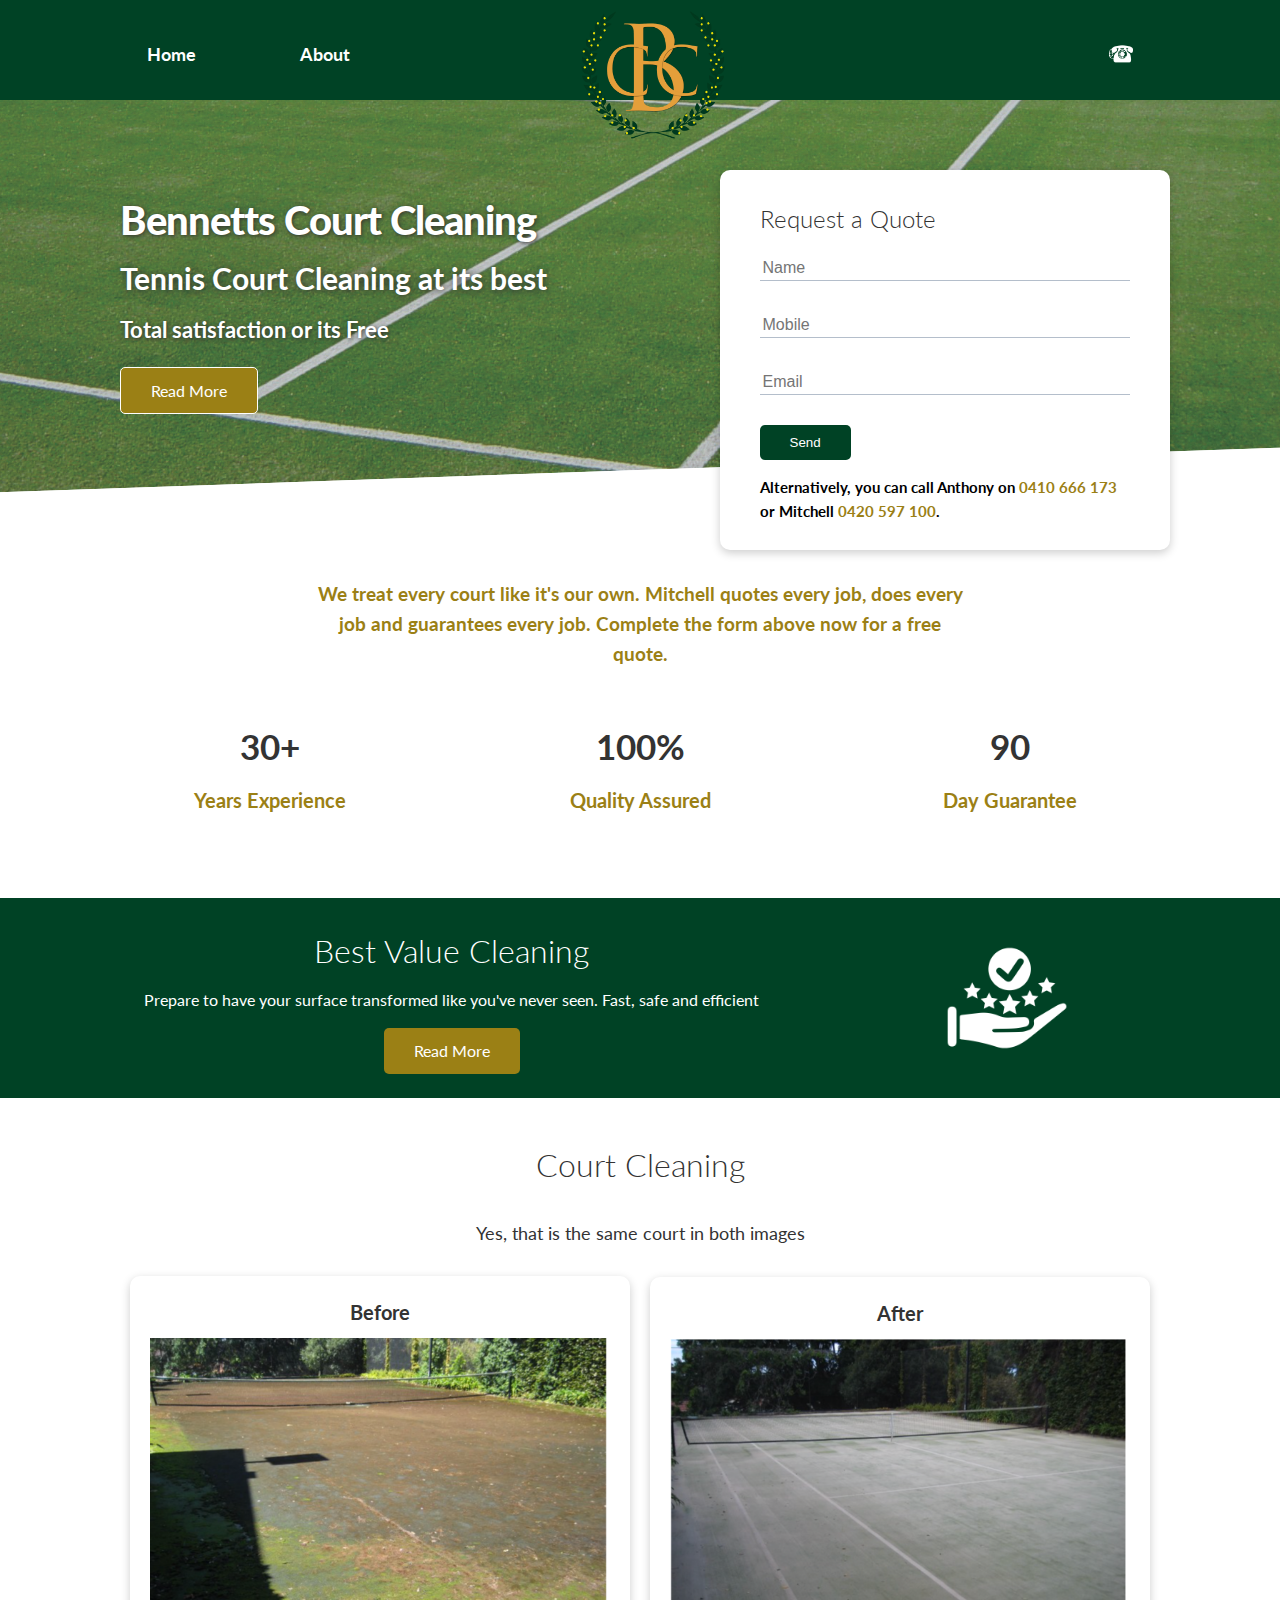
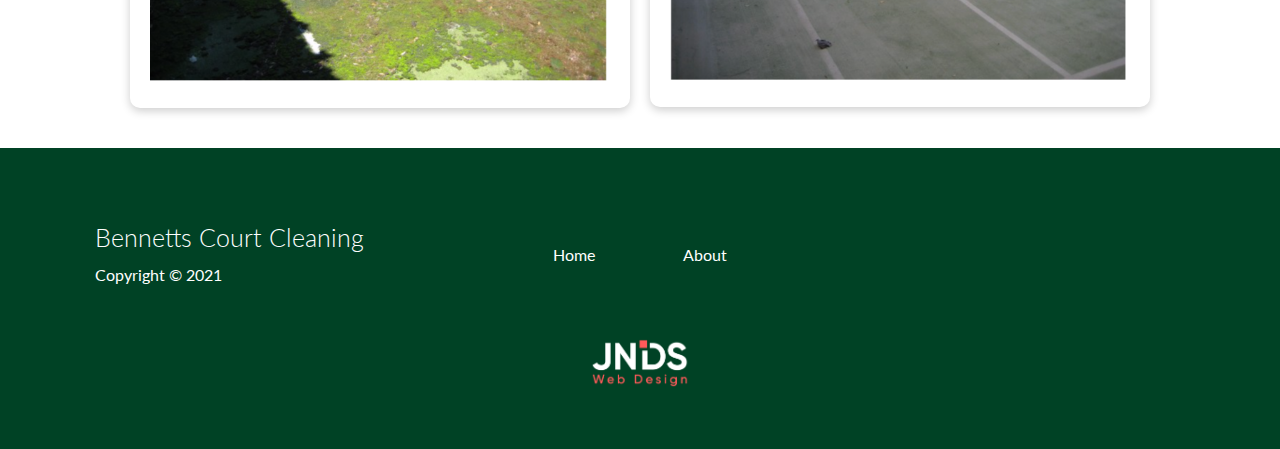
==== index.html @ ef275a16 "latest updates" ====
<!DOCTYPE html>
<html lang="en">
<head>
    <meta charset="UTF-8">
    <meta name="viewport" content="width=device-width, initial-scale=1.0">
    <meta http-equiv="X-UA-Compatible" content="ie=edge">
    <link rel="stylesheet" href="https://cdnjs.cloudflare.com/ajax/libs/font-awesome/5.15.3/css/all.min.css" integrity="sha512-iBBXm8fW90+nuLcSKlbmrPcLa0OT92xO1BIsZ+ywDWZCvqsWgccV3gFoRBv0z+8dLJgyAHIhR35VZc2oM/gI1w==" crossorigin="anonymous" referrerpolicy="no-referrer" />
    <link rel="stylesheet" href="css/utilities.css">
    <link rel="preconnect" href="https://fonts.googleapis.com">
<link rel="preconnect" href="https://fonts.gstatic.com" crossorigin>
<link href="https://fonts.googleapis.com/css2?family=Lato:ital,wght@0,100;0,300;0,400;0,700;0,900;1,100;1,300;1,400;1,700;1,900&display=swap" rel="stylesheet">
    <link rel="stylesheet" href="css/style.css">

    <title>Bennetts Court Cleaning</title>
</head>
<body>

    
    <!-- Navbar -->
    <div class="navbar">
        <img class="logo" src="/images/bcc4.png">
        </img>
        <div class="toggle-btn" onclick="myFunction();">
            <span></span>
            <span></span>
            <span></span>
        </div>
        <div class="nav2 fixed-top">
            <nav class="homepage" id="nav">
                <ul>
                    <li><a href="index.html">Home</a></li>
                    <li><a href="about.html">About</a></li>
                    <li><a href="tel:0410666173">
                        <img class="icon" src="/images/phone.png" alt="">
                    </a></li>
                    <li><a href="mailto:mitch@bennettscourtcleaning.com.au"><i class="fas fa-envelope"></i></a></li>
                </ul>
            </nav>
        </div>
    </div>
    
    <!-- Showcase -->
    <section class="showcase bg1">
        <div class="container grid">
            <div class="showcase-text">
                <h1>Bennetts Court Cleaning</h1>
                <h3>Tennis Court Cleaning at its best</h3>
                <p>Total satisfaction or its Free</p>
                <a href="about.html" class ="btn btn-outline">Read More</a>
            </div>

            <div class="showcase-form card">
                <h2>Request a Quote</h2>
                <form name="contact" method="POST" netlify-honeypot="bot-field" data-netlify="true">
                    <input type="hidden" name="form-name" value="contact">
                    <p class="hidden">
                            <label>Don’t fill this out if you’re human: <input name="bot-field" /></label>
                          </p>
                    <div class="form-control">
                        <input type="text" name="name" placeholder="Name" required>
                    </div>
                    <div class="form-control">
                            <input type="text" name="mobile" placeholder="Mobile" required>
                        </div>
                    <div class="form-control">
                        <input type="email" name="email" placeholder="Email" required>
                    </div>
                    <input type="submit" value="Send" class="btn btn-primary">
                    <p class="form-paragraph">Alternatively, you can call Anthony on<a href="tel:0410666173"> 0410 666 173</a> or Mitchell <a href="tel:0420597100"> 0420 597 100</a>.
                    </p>
                </form>
            </div>
        </div>
    </section>

    <!-- Stats -->
    <section class="stats">
        <div class="container">
            <h3 class="stats-heading text-center my-1">
                    We treat every court like it's our own. Mitchell quotes every job, does every job and guarantees every job. Complete the form above now for a free quote.
            </h3>

            <div class="grid grid-3 text-center my-4">
                <div>
                    <i class="fas fa-medal fa-3x"></i>
                        <h3>30+</h3>
                        <p class="text-secondary">Years Experience</p>
                </div>
                <div>
                    <i class="fas fa-hand-sparkles fa-3x"></i>
                        <h3>100%</h3>
                        <p class="text-secondary">Quality Assured</p>
                </div>
                <div>
                    <i class="fas fa-handshake fa-3x"></i>
                        <h3>90</h3>
                        <p class="text-secondary">Day Guarantee</p>
                </div>
            </div>
        </div>
    </section>

    <!-- Cli 
    <section class="cli">
        <div class="container grid">
            <img src="images/cli.png" alt="">
            <div class="card">
                <h3>Easy to use, cross platform CLI</h3>
            </div>
            <div class="card">
                <h3>Deploy in seconds</h3>
            </div>

        </div>
    </section> -->

    <!-- Cloud -->
    <section class="cloud bg-primary my-2 py-2">
        <div class="container grid">
            <div class="text-center">
                <h2 class="md">Best Value Cleaning</h2>
                <p class="my-1">Prepare to have your surface transformed like you've never seen. Fast, safe and efficient</p>
                <a href="about.html" class="btn btn-secondary">Read More</a>
            </div>
            <img class="p-2 clean" src="images/clean.png" alt="">
        </div>

    </section>

    <!-- Languages -->
    <section class="languages">
        <h2 class="md text-center p-2">
            Court Cleaning
        </h2>
        <p>Yes, that is the same court in both images</p>
        <div class="container flex">
            <div class="card">
                <h4>Before</h4>
                <img src="images/StIves Before.png" alt="">
            </div>
            <div class="card">
                    <h4>After</h4>
                    <img src="images/StIves After.png" alt="">
                </div>
        </div>
    </section>

    <!-- Footer -->
    <footer class="footer bg-dark py-5">
        <div class="container grid grid-3">
            <div>
                <h1>Bennetts Court Cleaning</h1>
                <p>Copyright &copy; 2021</p>
            </div>
            <nav>
                <ul class="flex">
                    <li><a href="index.html">Home</a></li>
                    <li><a href="about.html">About</a></li>
                </ul>
            </nav>
                <div class="social">
                    <a href="#"><i class="fab fa-youtube fa-2x"></i></a>
                    <a href="#"><i class="fab fa-facebook fa-2x"></i></a>
                    <a href="#"><i class="fab fa-instagram fa-2x"></i></a>
                    <a href="#"><i class="fab fa-twitter fa-2x"></i></a>
                </div>
        </div>
        <div class="jnds">
            <a href="https://jndswebdesign.com"><img src="/images/JNDSLogoRed.png" alt=""></a>
        </div>
    </footer>
   <script src="main.js"></script>
</body>
</html>
---- css/utilities.css ----
.container {
    max-width: 1170px;
    margin: 0 auto;
    overflow: auto;
    padding: 0 40px;
}

.nav2 {
    max-width: 1170px;
    margin: 0 auto;
    padding: 0 40px;
    overflow: auto;
}

.card {
    background-color: #fff;
    border-radius: 10px;
    box-shadow: 0 3px 10px rgba(0, 0, 0, 0.2);
    padding: 20px;
    margin: 10px;
    color: #333;
}

.blog {
    background-color: #fff;
    border-radius: 10px;
    box-shadow: 0 3px 10px rgba(0, 0, 0, 0.2);
}

.blog-btn{
    display: inline-block;
    padding: 10px 30px;
    cursor: pointer;
    background-color: var(--secondary-color);
    color: #fff;
    border: none;
    border-radius: 5px;
    margin: 0 20px;
    margin-bottom: 10px;

}

.btn {
    display: inline-block;
    padding: 10px 30px;
    cursor: pointer;
    background-color: var(--secondary-color);
    color: #fff;
    border: none;
    border-radius: 5px;
}

.btn-outline {
    background-color: var(--secondary-color);
    border: 1px #fff solid;
}

.btn:hover {
    transform: scale(0.98);
}

/* Backgrounds & colored buttons */
.bg-primary, .btn-primary {
    background-color: var(--primary-color);
    color: #fff;
}

.bg-secondary,
.btn-secondary {
    background-color: var(--secondary-color);
    color: #fff;
}

.bg-dark,
.btn-dark {
    background-color: var(--primary-color);
    color: #fff;
}

.bg-light,
.btn-light {
    background-color: var(--light-color);
    color: #444;
}

.bg-primary a,
.btn-primary a,
.bg-secondary a,
.btn-secondary a,
.btn-dark a, .bg-dark a {
    color: #fff;
}

/* Text Colors */
.text-primary{
    color: var(--primary-color);
    
}
 
.text-secondary {
    color: var(--secondary-color);
    
}

.text-dark {
    color: var(--dark-color);
    
}

.text-light {
    color: var(--light-color);
    
}

/* Text Sizes */
.lead {
     font-size: 16px;
     display: flex;
}

.lead img {
    border-radius: 8px;
    margin-right: 50px;
    height: 330px;
}

.sm {
    font-size: 1rem;
}

.md {
    font-size: 2rem;
}

.lg {
    font-size: 3rem;
}

.xl {
    font-size: 4rem;
}

.text-center {
    text-align: center;
}

/* Alert */
.alert {
    background-color: var(--light-color);
    padding: 10px 20px;
    font-weight: bold;
    margin: 15px 0;
}

.alert i {
    margin-right: 10px;
}

.alert-success {
    background-color: var(--success-color);
    border-radius: 8px;
    color: #fff;
}

.alert-error {
    background-color: var(--error-color);
    color: #fff;
}

.flex {
    display: flex;
    justify-content: center;
    align-items: center;
    height: 100%;
}

.grid {
    display: grid;
    grid-template-columns: repeat(2, 1fr);
    gap: 20px;
    justify-content: center;
    align-items: center;
    height: 100%;
}

.grid-3 {
    grid-template-columns: repeat(3, 1fr);
}

/* Margin */
.my-1 {
    margin: 1rem 0;
}

.my-2 {
    margin: 1.5rem 0;
}

.my-3 {
    margin: 2rem 0;
}

.my-4 {
    margin: 3rem 0;
}

.my-5 {
    margin: 4rem 0;
}

.m-1 {
    margin: 1rem;
}

.m-2 {
    margin: 1.5rem;
}

.m-3 {
    margin: 2rem;
}

.m-4 {
    margin: 3rem;
}

.m-5 {
    margin: 4rem;
}

/* Padding */
.py-1 {
    padding: 1rem 0;
}

.py-2 {
    padding: 1.5rem 0;
}

.py-3 {
    padding: 2rem 0;
}

.py-4 {
    padding: 3rem 0;
}

.py-5 {
    padding: 4rem 0;
}

.p-1 {
    padding: 1rem;
}

.p-2 {
    padding: 1.5rem;
}

.p-3 {
    padding: 2rem;
}

.p-4 {
    padding: 3rem;
}

.p-5 {
    padding: 4rem;
}
---- css/style.css ----
@import url('https://fonts.googleapis.com/css2?family=Lato:ital,wght@0,100;0,300;0,400;0,700;0,900;1,100;1,300;1,400;1,700;1,900&display=swap');

:root {
    --primary-color:#004225;
    --secondary-color: #9b8015;
    --dark-color: #002240;
    --light-color: #eeeeee;
    --success-color: #5cb85c;
    --error-color: #d9534f;
}

/* Green #004225 */

* {
    box-sizing: border-box;
    padding: 0;
    margin: 0;
    -webkit-font-smoothing: subpixel-antialiased;
}

body {
    font-family: 'Lato', sans-serif;
    color: #333;
    line-height: 1.6
}

ul {
    list-style: none;
}
 
a {
    text-decoration: none;
    color: #333;
}

h1 {
    font-size: 25px;
}

h1, h2 {
    font-weight: 300;
    line-height: 1.2;
    margin: 10px 0;
}
p {
    margin: 10px 0;
}

.nav2 ul {
        margin: 30px 0; padding: 0px 0 0;
        text-align: right;
}

code, pre {
    background: #333;
    color: #fff;
    padding: 10px;
    border-radius: 5px;
}

input[type=text], input[type=button] {
    -webkit-appearance: none;
    -moz-appearance: none;
}

input[type=submit] {
    -webkit-appearance: none;
}

img {
    width: 100%;
    -webkit-appearance: none;
}

.icon{
    width: 24px;
    height: 24px;
    margin-bottom: -5px;
    margin-left: -3px;
}
.logo{
    z-index: 999;
    position: absolute;
    width: 150px;
    height: 150px;
    left: 51%;
    margin-left: -75px;
    top: 0;
    text-align: center;
    -webkit-appearance: none;

}

.hidden {
    visibility: hidden;
    height: 0;
}

/* Navbar */
.navbar {
    background-color: var(--primary-color);
    
    color: #fff;
    height: 100px;
    margin: 0 auto;
}



.navbar ul li {
    float: none;
    display: inline-block;
    font-size: 18px;
    padding: 10px 30px;
    font-weight: bold;
}

.navbar ul li:nth-child(1){
    float: left;
}
.navbar ul li:nth-child(2){
    float: left;
}

.navbar ul li:nth-child(3){
    float: right;
}

.navbar ul li:nth-child(4){
    padding: 10px 35px;
}

.navbar ul li:nth-child(5){
    padding: 10px 35px;
}

.navbar ul li:nth-child(6){
    padding: 10px 35px;
}




.navbar a {
    color: #fff;
    padding: 10px;
    margin: 0 12px;
}

.navbar a:hover {
    border-bottom: 2px #fff solid;
}



/* Nav Toggle Button */
.toggle-btn {
    width: 35px;
    position: absolute;
    right: 80px;
    top: 50px;
    display: none;
}

.toggle-btn span {
    display: inline-block;
    width: 100%;
    height: 2px;
    float: left;
    background-color: #fff;
    margin-bottom: 8px;
}

/* Showcase */
.showcase {
    height: 400px;
    background-image: url('/images/court4.jpg');
    color: #fff;
    position: relative;
    background-size: cover;
    
}

.showcase h1{
    font-size: 40px;
    font-weight: 900;
    letter-spacing: -1px;
    text-shadow: 1px 1px 4px #313131;
}

.showcase h3 {
    font-size: 30px;
    font-weight: bold;
    text-shadow: 1px 1px 7px #313131;   
}

.showcase .form-paragraph{
    text-shadow: none;
    text-transform: none;
    color: #000;
    font-size: 15px;
    margin-top: 15px;
}

.showcase .form-paragraph a{
    
    color: #9b8015;
}

.showcase p {
    margin-bottom: 20px;
    color: #fff;
    font-weight: bold;
    font-size: 22px;
    text-shadow: 1px 1px 4px #313131;

}

.showcase .grid {
    grid-template-columns: 55% 45%;
    gap: 30px;
    overflow: visible;
}

.showcase-text {
    animation: slideInFromLeft 1s ease-in;
    padding: 40px;
}

.showcase-form h2 {
    margin-top: -5px;
    margin-bottom: -20px;
}

.showcase-form {
    position: relative;
    top: 60px;
    height: 380px;
    width: 450px;
    padding: 40px;
    z-index: 100;
    animation: slideInFromRight 1s ease-in;
}

.showcase-form .form-control {
    margin: 30px 0;
}

.showcase-form input[type='text'], .showcase-form input[type='email'] {
    border: 0;
    border-bottom: 1px solid #b4becb;
    width: 100%;
    padding: 3px;
    font-size: 16px;

}

.showcase-form input:focus {
    outline: none;
}

.showcase::before, .showcase::after {
    content: '';
    position: absolute;
    height: 100px;
    bottom: -70px;
    right: 0;
    left: 0;
    background: #fff;
    transform: skewY(-2deg);
    -webkit-transform: skewY(-2deg);
    -moz-transform: skewY(-2deg);
    -ms-transform: skewY(-2deg);
}

/* Stats */
.stats {
    padding-top: 80px;
    animation: slideInFromBottom 1s ease-in;
}
.stats-heading {
    max-width: 650px;
    margin: auto;
    color: var(--secondary-color);
}

.stats .grid h3 {
    font-size: 35px;
}

.stats .grid p {
    font-size: 20px;
    font-weight: bold;
}

/* Cli */
.cli .grid {
    grid-template-columns: repeat(3, 1fr);
    grid-template-rows: repeat(2, 1fr);
}

.cli .grid > *:first-child {
    grid-column: 1 / span 2;
    grid-row: 1 / span 2;
}

/* Cloud */
.cloud .grid {
    grid-template-columns: 4fr 2fr;
}

.cloud img {
    max-width: 200px;
   margin: 0 auto;
}


/* Languages */
.languages .flex {
    flex-wrap: wrap;
}
.languages .card {
    max-width: 500px;
    text-align: center;
    margin: 18px 10px 40px;
    transition: transform 0.2s ease-in;
}

.languages .card h4 {
    font-size: 20px;
    margin-bottom: 10px;
}

.languages .card:hover {
    transform: translateY(-15px); 
}

.languages p{
    text-align: center;
    margin-bottom: 10px;
    font-size: 18px;
}

/* About */
.about-head img, 
.docs-head img{
    width: 200px;
    justify-self: flex-end;
}

.hello{
    display: flex;
    margin-bottom: -40px;
    padding: 0;
    font-size: 20px;
    font-weight: 500;
    text-align: center;
}

.about-sub-head img {
   height: 400px;
   width: auto;
}

.about-main .card > i {
    margin-right: 20px;
}

.about-main .grid {
    padding: 30px;
}

.about-main .grid > *:first-child {
    grid-column: 1 / span 3;
}

.about-main .grid > *:nth-child(2) {
    grid-column: 1 / span 2;
}

/* Docs */
.docs-main h3 {
    margin: 20px 0;
}

.docs-main .grid {
    grid-template-columns: 1fr 2fr;
    align-items: flex-start;
}

.docs-main nav li {
    font-size: 17px;
    padding-bottom: 5px;
    margin-bottom: 5px;
    border-bottom: 1px #ccc solid;
}

.docs-main a:hover {
    font-weight: bold;
}

/* Gallery */

.gallery {
    padding: 20px;
    background-color: #eeeeee;
}

.gallery-container {
    max-width: 760px;
    margin: auto;
    border: #fff solid 3px;
    background: #fff;
}

.main-img img,
.imgs img {
    width: 100%;
    
}

.imgs {
    display: grid;
    grid-template-columns: repeat(4, 1fr);
    grid-gap: 5px;
    
}

/* Blog */
.blog-main .blog{
    display: grid;
    align-items: center;
    height: 100%;
    text-align: center;
    padding: 0;
    margin: 0;
    
}

.blog-main .blog h1 {
    padding: 15px;
    font-size: 18px;
    font-weight: bolder;
    height: 100%;
    margin-bottom: 2px;
}

.blog-main .blog h4 {
    color: #9a9a9a;
    font-size: 13px;
    margin-top: -20px;
    margin-bottom: 2px;
}

.heading {
    padding: 8px;
}

.heading-center {
    text-align: center;
    margin: 35px;
    margin-top: 75px;
    color: var(--secondary-color);
    font-weight: bold;
}

.blog-main .blog p {
    padding: 10px;
    font-size: 14px;
}

.blog-main .blog img {
    height: auto;
    
}

.blog-main .grid {
    padding: 20 40px;
}



/* Footer */
.footer .social a {
    margin: 0 10px;
}

.jnds{
    text-align: center;
    padding: 40px;
    margin-bottom: -50px;
}
.jnds img{
    height: 50px;
    width: auto;
}

.footer ul{
    justify-content: space-evenly;
}

/* Animations */

@keyframes fadeIN {
    to {
        opacity: 1;
    }
}

.fade-in {
    opacity: 0;
    animation: fadeIN 0.5s ease-in 1 forwards;
}

@keyframes slideInFromLeft {
    0% {
        transform: translateX(-100%);
    }
    100% {
        transform: translateX(0);
    }
}

@keyframes slideInFromRight {
    0% {
        transform: translateX(100%);
    }
    100% {
        transform: translateX(0);
    }
}

@keyframes slideInFromTop {
    0% {
        transform: translateY(-100%);
    }
    100% {
        transform: translateX(0);
    }
}

@keyframes slideInFromBottom {
    0% {
        transform: translateY(100%);
    }
    100% {
        transform: translateX(0);
    }
}

@media(max-width: 1080px) {
    .navbar ul li{
        padding: 10px 1px;
    }
    .navbar ul li:nth-child(4){
        padding: 10px 1px;
    }
    .navbar ul li:nth-child(5){
        padding: 10px 1px;
    }
    .navbar ul li:nth-child(6){
        padding: 10px 1px;
    }

    .nav2{
       max-width: 900px;
    }
    .hello{
        flex-direction: column;
        align-items: center;
        margin-bottom: -80px;
        font-size: 18px;
    }
    .about-sub-head img{
        height: auto;
        width: 50%;
        
    }
}

/* Tablets and under */
@media(max-width: 768px) {
    .grid,
    .showcase .grid,
    .stats .grid,
    .cli .grid,
    .cloud .grid,
    .blog,
    .about-main .grid,
    .docs-main .grid {
        grid-template-columns: 1fr;
        grid-template-rows: 1fr;
    }

    .navbar {
        height: 100px;
        padding-top: 40px;
    }

    .nav2 ul {
        margin: 0px 0; padding: 0px 0 0;
        text-align: right;
}   
    
    .heading-center {
        all: unset;
        text-align: center;
        margin: 35px;
        color: var(--secondary-color);
        font-weight: bold;
    }

    .heading-center h1{
        margin-top: 20px;
    }

    .my-2 {
        margin: 0 auto;
    }

    .navbar ul li{
        font-size: 15px;
        padding: 0px -2px;
        
    }

    .navbar ul li:nth-child(4){
        padding: 0px -2px;
        
    }
    .navbar ul li:nth-child(5){
        padding: 0px -2px;
        
    }
    .navbar ul li:nth-child(6){
        padding: 0px -2px;
        
    }

    .navbar h1 {
        font-size: 20px;
        margin: auto;
    }

    .logo {
       /* height: 120px;
        width: 120px;
        margin-left: -60px;
        position: absolute;
        */
        -webkit-appearance: none;
    }

    .showcase {
        height: auto;
    }

    .showcase-text{
        text-align: center;
        margin-bottom: -30px;
    }

    .showcase p {
        width: auto;
    }

    .showcase-form {
        justify-self: center;
        margin: auto;
        margin-bottom: 30px;
    }

    .cli .grid > *:first-child {
        grid-column: 1;
        grid-row: 1;
    }

    .about-head,
    .about-sub-head,
    .docs-head {
        text-align: center;
    }

    .about-head img,
    .about-sub-head img,
    .docs-head img {
        justify-self: center;
    }

    .about-main .grid > *:first-child,
    .about-main .grid > *:nth-child(2) {
        grid-column: 1;
    }

}

/* Mobile */
@media(max-width: 700px) {
    .navbar {
        position: relative;
        width: 100%;
        background-color: var(--primary-color);
        display: inline-block;
    }

    .navbar ul {
        margin: auto;
    }

    .nav2{
        padding: 0px 0px;
        margin-bottom: -20px;
        margin-top: 0px;
    }


    .toggle-btn {
        display: block;
    }

    nav {
        all: unset;
        display: none;
        overflow: auto;
        width: 100%;
        background-color: var(--primary-color);
    }

    .about-sub-head img{
        height: auto;
        width: 80%; 
    }
    .about-sub-head p{
    font-size: 16px;
    width: auto;
    padding: 10px;
    text-align: center;
}

    .bg1{
        margin-top: -6px;
    }

    nav.show{
        display: block;
        width: 100%;
    }

    nav ul li{
        all: unset;
        display: inline-block;
        padding-bottom: 0px;
        width: 100%;
        text-align: center;
        
    }

    #nav li {
            padding-bottom: 0px;
            padding-top: 0px;
    }

    nav ul li:nth-child(1){
        margin-top: 80px;
        border-top: 1px var(--secondary-color) solid;
    }

    nav ul li:nth-child(6){
        margin-bottom: 0px;
        border-bottom: 2px var(--secondary-color) solid;
    }

    .homepage ul li:nth-child(6){
        margin-bottom: 20px;
        border-bottom: 2px var(--secondary-color) solid;
    }

    nav ul li a{
        font-size: 18px;
        text-decoration: none;
        display: inline-block;
    }

    

   /* .logo {
        all: unset;
        position: relative;
        -webkit-appearance: none;
        z-index: 999;
        display: block;
        height: 100px;
        width: 100px;
        margin: 15px auto;
    } */

    .logo {
        height: 120px;
        width: 120px;
        margin-left: -61px;
    }
    

    .showcase-text {
        animation: slideInFromLeft 1s ease-in;
        width: 400px;
        margin: 0 auto;
        margin-bottom: -30px;
    }

    .showcase-form {
        animation: slideInFromBottom 1s ease-in;
        width: 330px;
        margin-bottom: 30px;
        height: 420px;
    }

    input[type=submit] {
        -webkit-appearance: none;
    }

    .lead img {
        display: none;
    }

}

@media(max-width: 500px){
    .navbar {
        all: unset;
        position: relative;
        width: 100%;
        background-color: var(--primary-color);
        display: inline-block;
        margin-bottom: -10px;
        height: 120px;
    }

    .homepage ul li:nth-child(6){
        margin-bottom: 15px;
        border-bottom: 2px var(--secondary-color) solid;
    }


    .bg1{
        margin-top: 0px;
        -webkit-appearance: none;
    }

    nav ul li:nth-child(1){
        margin-top: 0px;
        -webkit-appearance: none;
    }

    
    .logo {
        all: unset;
        position: relative;
        -webkit-appearance: none;
        z-index: 999;
        display: block;
        height: 100px;
        width: 100px;
        margin: 10px;
        left: 30px;
}

.languages .card img{
    width: 300px
}

.toggle-btn {
    width: 35px;
    position: absolute;
    right: 50px;
    top: 50px;
    -webkit-appearance: none;
}
.about-head h1{
    font-size: 28px;
}


@media(max-width: 350px) {

    .showcase-text {
        width: 280px;
        margin: auto;
        margin-bottom: -30px;
        padding-top: 30px;
    }

    .showcase-form {
        margin-bottom: 40px;
        width: 330px;
        
    }
    .languages .card img{
        width: 270px
    }

    .about-sub-head img{
        width: 100%;
    }

    .hello{
        padding: 0 !important;
    }
    

}

@media(max-width: 330px) {
    .showcase-form {
        width: 280px;
    }
    .languages .card img{
        width: 230px
    }
}
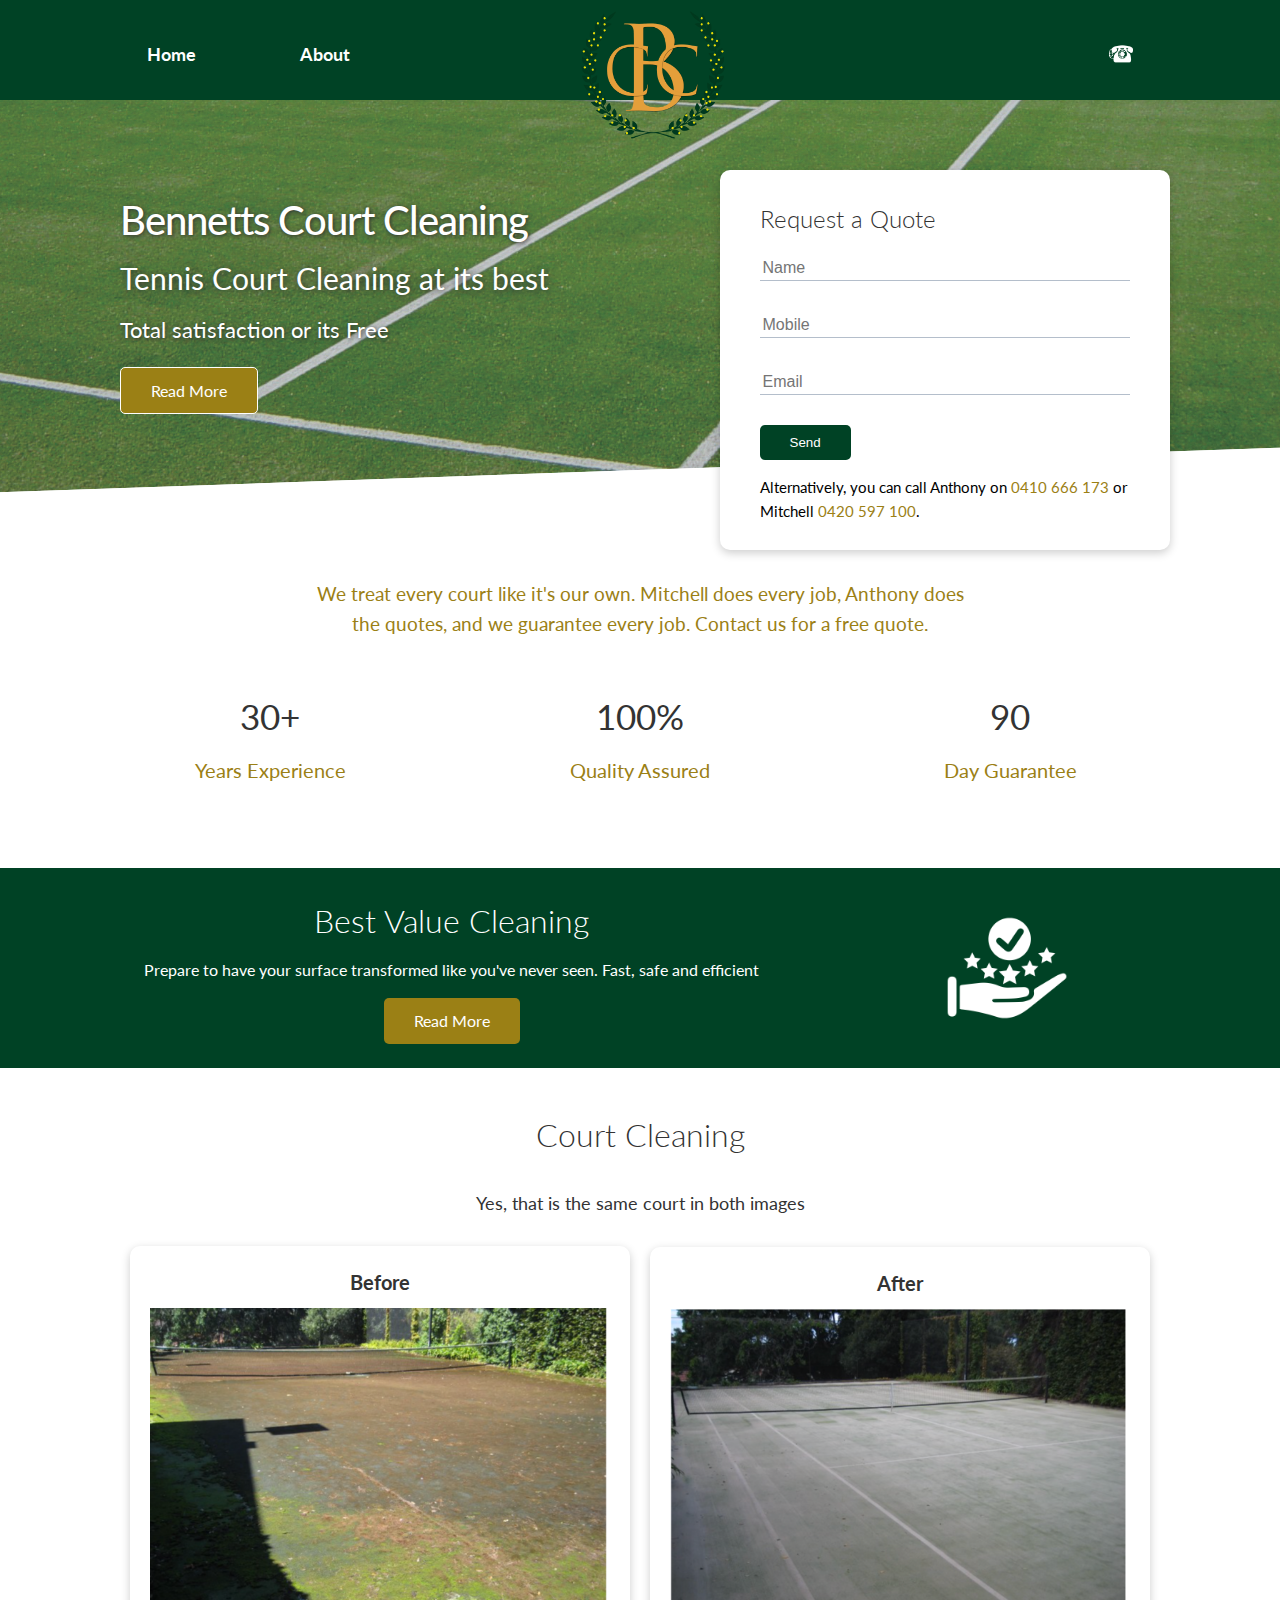
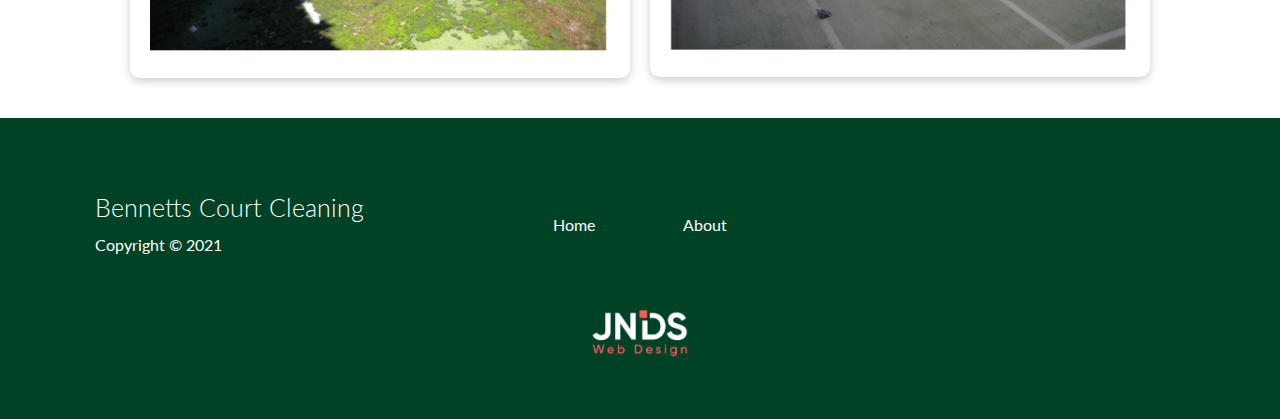
==== commit 32849a10: "latest updates" ====
--- a/index.html
+++ b/index.html
@@ -77,7 +77,7 @@
     <section class="stats">
         <div class="container">
             <h3 class="stats-heading text-center my-1">
-                    We treat every court like it's our own. Mitchell quotes every job, does every job and guarantees every job. Complete the form above now for a free quote.
+                We treat every court like it's our own. Mitchell does every job, Anthony does the quotes, and we guarantee every job. Contact us for a free quote.
             </h3>
 
             <div class="grid grid-3 text-center my-4">
@@ -159,10 +159,9 @@
                 </ul>
             </nav>
                 <div class="social">
-                    <a href="#"><i class="fab fa-youtube fa-2x"></i></a>
-                    <a href="#"><i class="fab fa-facebook fa-2x"></i></a>
-                    <a href="#"><i class="fab fa-instagram fa-2x"></i></a>
-                    <a href="#"><i class="fab fa-twitter fa-2x"></i></a>
+                    
+                    <a href="https://www.facebook.com/Bennetts-Court-Cleaning-102529112501875"><i class="fab fa-facebook fa-2x"></i></a>
+                    
                 </div>
         </div>
         <div class="jnds">
--- a/css/style.css
+++ b/css/style.css
@@ -183,14 +183,14 @@
 
 .showcase h1{
     font-size: 40px;
-    font-weight: 900;
+    font-weight: 500;
     letter-spacing: -1px;
     text-shadow: 1px 1px 4px #313131;
 }
 
 .showcase h3 {
     font-size: 30px;
-    font-weight: bold;
+    font-weight: 400;
     text-shadow: 1px 1px 7px #313131;   
 }
 
@@ -210,7 +210,7 @@
 .showcase p {
     margin-bottom: 20px;
     color: #fff;
-    font-weight: bold;
+   
     font-size: 22px;
     text-shadow: 1px 1px 4px #313131;
 
@@ -281,16 +281,18 @@
 .stats-heading {
     max-width: 650px;
     margin: auto;
+    font-weight: 400;
     color: var(--secondary-color);
 }
 
 .stats .grid h3 {
     font-size: 35px;
+    font-weight: 400;
 }
 
 .stats .grid p {
     font-size: 20px;
-    font-weight: bold;
+    
 }
 
 /* Cli */
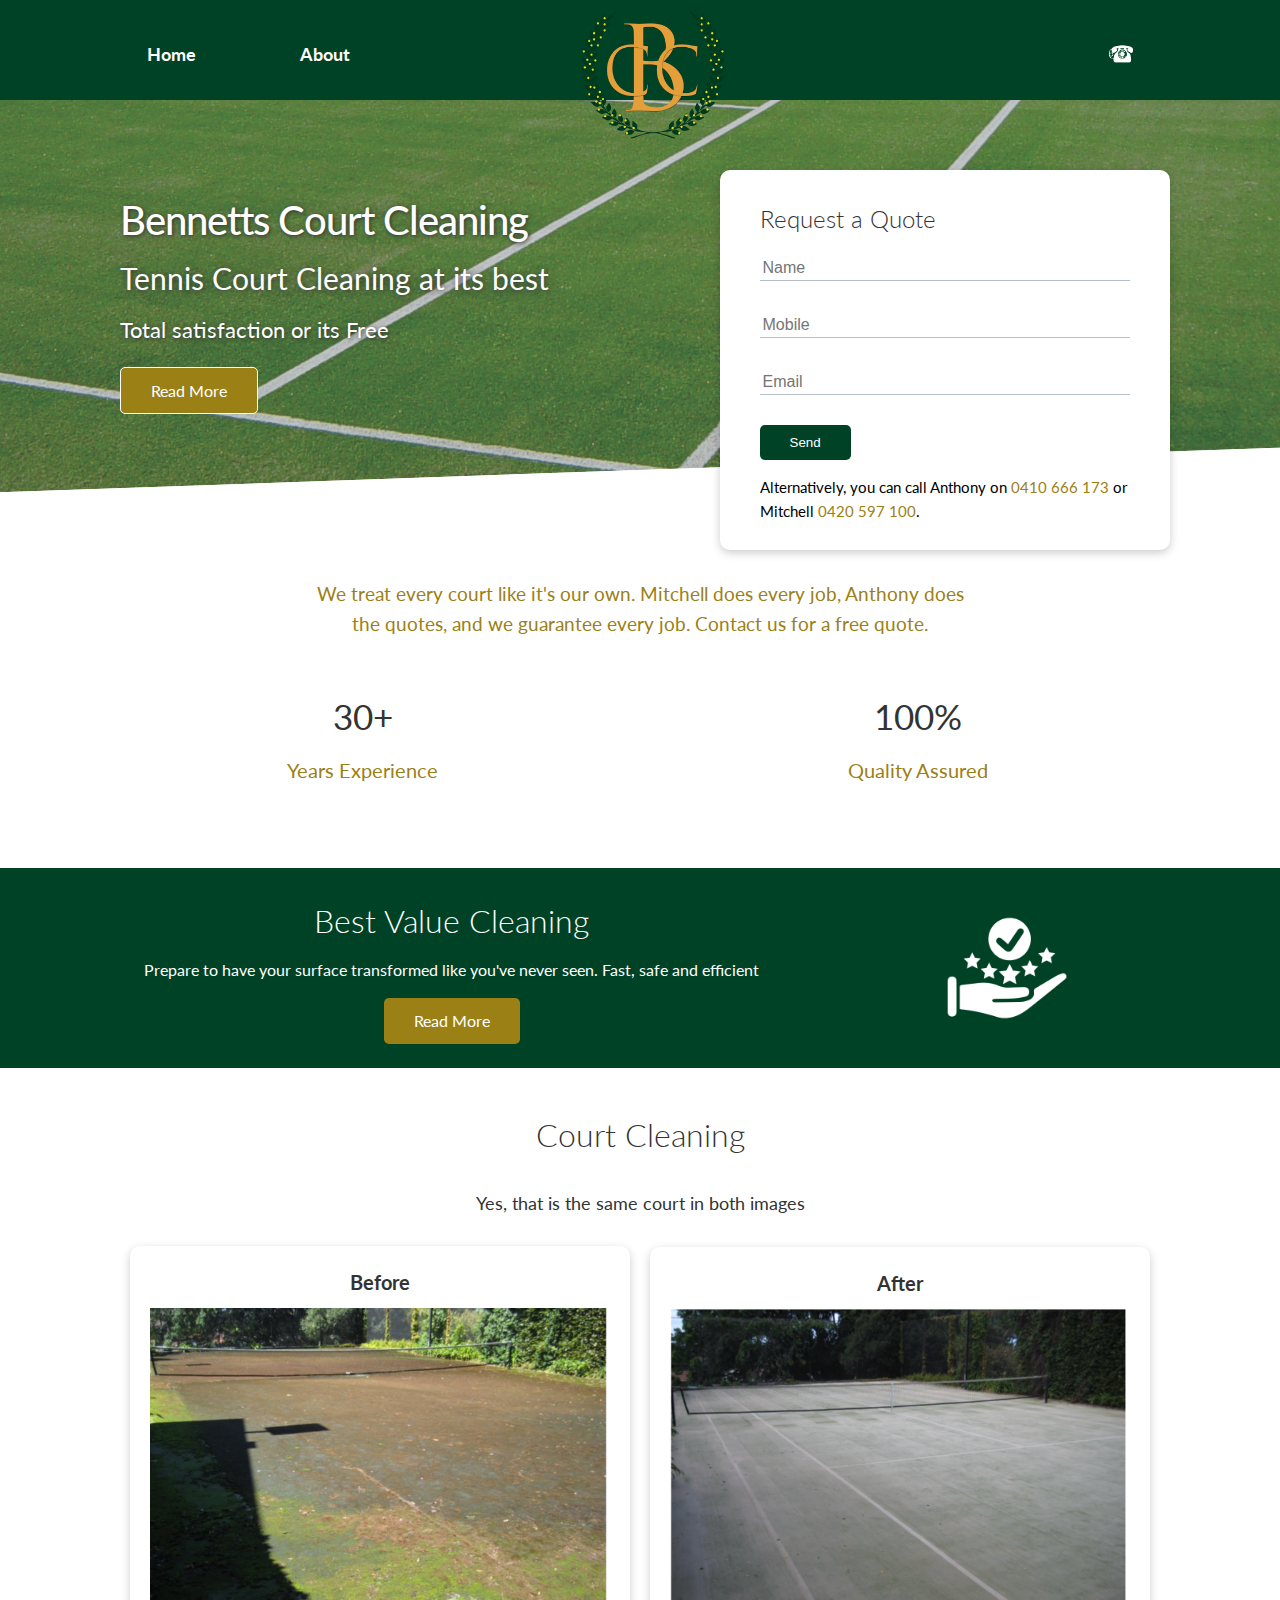
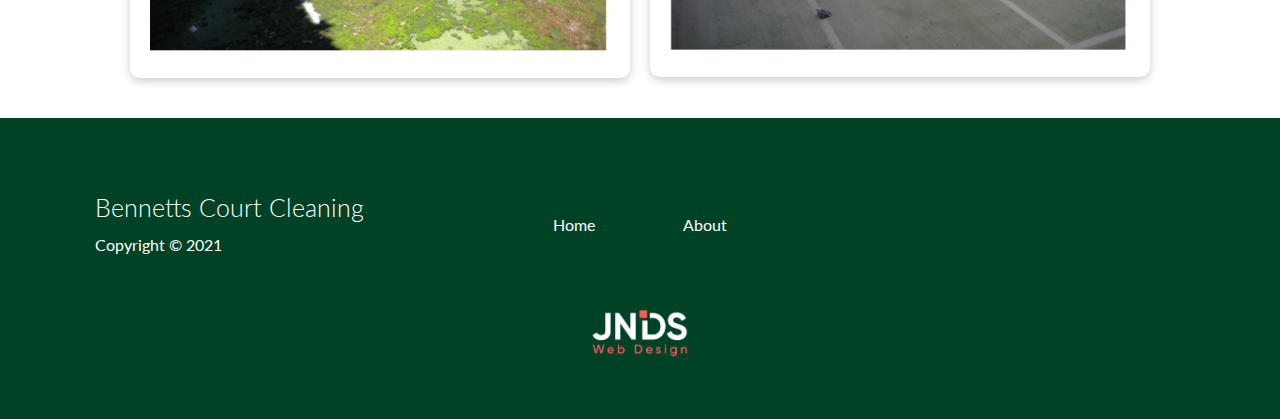
==== commit d6eebe28: "update23Jun22" ====
--- a/index.html
+++ b/index.html
@@ -80,7 +80,7 @@
                 We treat every court like it's our own. Mitchell does every job, Anthony does the quotes, and we guarantee every job. Contact us for a free quote.
             </h3>
 
-            <div class="grid grid-3 text-center my-4">
+            <div class="grid grid-2 text-center my-4">
                 <div>
                     <i class="fas fa-medal fa-3x"></i>
                         <h3>30+</h3>
@@ -90,11 +90,6 @@
                     <i class="fas fa-hand-sparkles fa-3x"></i>
                         <h3>100%</h3>
                         <p class="text-secondary">Quality Assured</p>
-                </div>
-                <div>
-                    <i class="fas fa-handshake fa-3x"></i>
-                        <h3>90</h3>
-                        <p class="text-secondary">Day Guarantee</p>
                 </div>
             </div>
         </div>
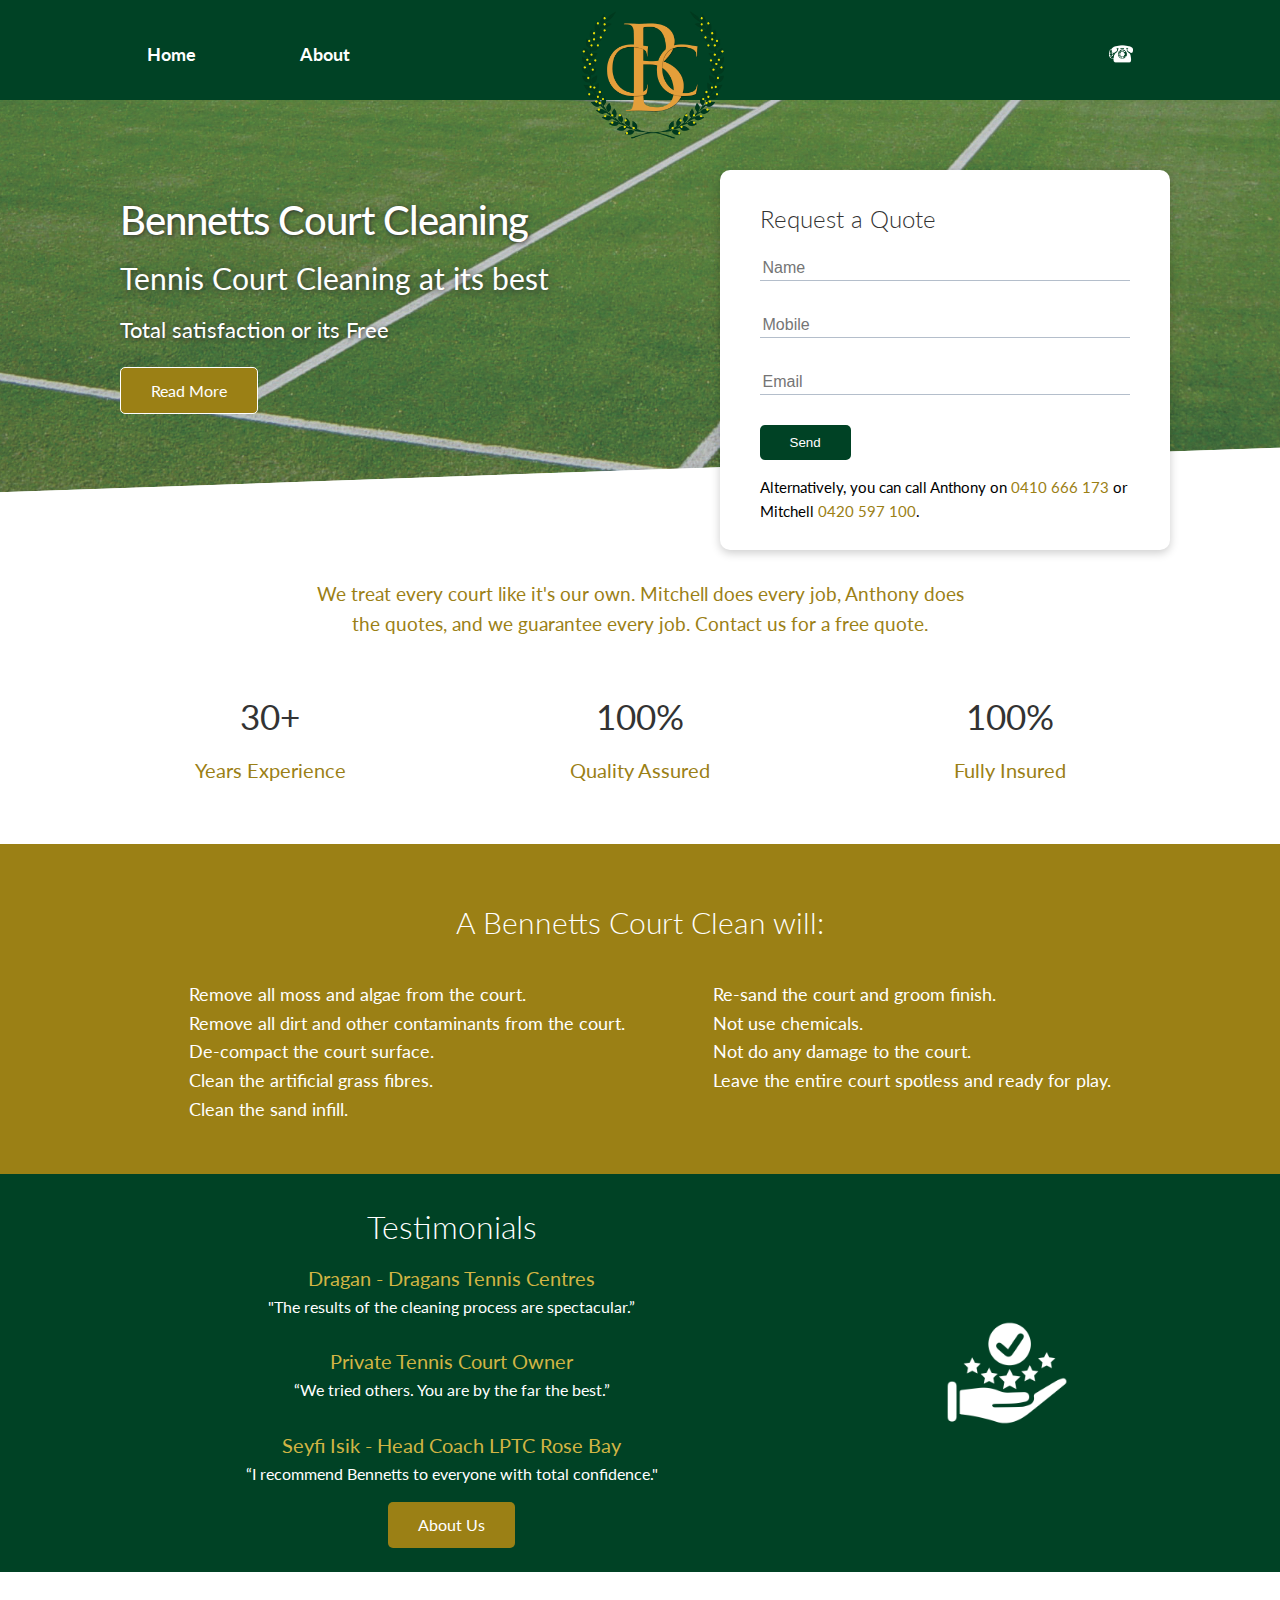
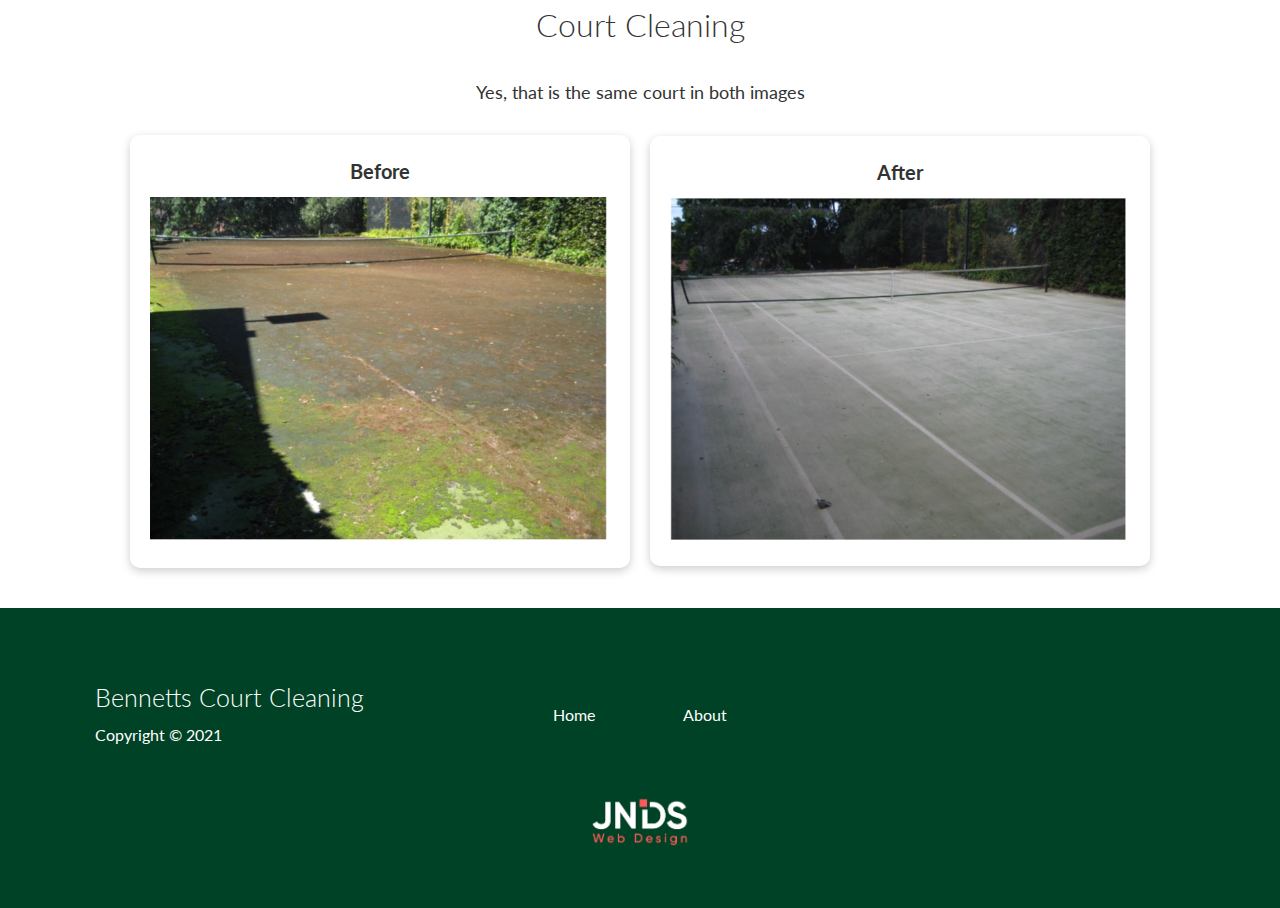
==== commit 0fb349f8: "update5July" ====
--- a/index.html
+++ b/index.html
@@ -4,6 +4,7 @@
     <meta charset="UTF-8">
     <meta name="viewport" content="width=device-width, initial-scale=1.0">
     <meta http-equiv="X-UA-Compatible" content="ie=edge">
+    <link rel="stylesheet" href="https://cdnjs.cloudflare.com/ajax/libs/font-awesome/6.1.1/css/all.min.css" integrity="sha512-KfkfwYDsLkIlwQp6LFnl8zNdLGxu9YAA1QvwINks4PhcElQSvqcyVLLD9aMhXd13uQjoXtEKNosOWaZqXgel0g==" crossorigin="anonymous" referrerpolicy="no-referrer" />
     <link rel="stylesheet" href="https://cdnjs.cloudflare.com/ajax/libs/font-awesome/5.15.3/css/all.min.css" integrity="sha512-iBBXm8fW90+nuLcSKlbmrPcLa0OT92xO1BIsZ+ywDWZCvqsWgccV3gFoRBv0z+8dLJgyAHIhR35VZc2oM/gI1w==" crossorigin="anonymous" referrerpolicy="no-referrer" />
     <link rel="stylesheet" href="css/utilities.css">
     <link rel="preconnect" href="https://fonts.googleapis.com">
@@ -80,7 +81,7 @@
                 We treat every court like it's our own. Mitchell does every job, Anthony does the quotes, and we guarantee every job. Contact us for a free quote.
             </h3>
 
-            <div class="grid grid-2 text-center my-4">
+            <div class="grid grid-3 text-center my-4">
                 <div>
                     <i class="fas fa-medal fa-3x"></i>
                         <h3>30+</h3>
@@ -91,31 +92,54 @@
                         <h3>100%</h3>
                         <p class="text-secondary">Quality Assured</p>
                 </div>
+                <div>
+                    <i class="fas fa-handshake fa-3x"></i>
+                        <h3>100%</h3>
+                        <p class="text-secondary">Fully Insured</p>
+                </div>
             </div>
         </div>
     </section>
 
-    <!-- Cli 
+    
     <section class="cli">
-        <div class="container grid">
-            <img src="images/cli.png" alt="">
-            <div class="card">
-                <h3>Easy to use, cross platform CLI</h3>
+        <div class="info">
+            <div class="info-heading">
+                <h2>A Bennetts Court Clean will:</h2>
+                <ul class="list">
+                    <div>
+                    <li><i class="fa-solid fa-check"></i>Remove all moss and algae from the court.</li>
+                    <li><i class="fa-solid fa-check"></i>Remove all dirt and other contaminants from the court.</li>
+                    <li><i class="fa-solid fa-check"></i>De-compact the court surface.</li>
+                    <li><i class="fa-solid fa-check"></i>Clean the artificial grass fibres.</li>
+                    <li><i class="fa-solid fa-check"></i>Clean the sand infill.</li>
+                </div>
+                <div>
+                    <li><i class="fa-solid fa-check"></i>Re-sand the court and groom finish.</li>
+                    <li><i class="fa-solid fa-check"></i>Not use chemicals.</li>
+                    <li><i class="fa-solid fa-check"></i>Not do any damage to the court.</li>
+                    <li><i class="fa-solid fa-check"></i>Leave the entire court spotless and ready for play.</li>
+                </div>
+                </ul>
             </div>
-            <div class="card">
-                <h3>Deploy in seconds</h3>
-            </div>
-
         </div>
-    </section> -->
+    </section>
 
     <!-- Cloud -->
-    <section class="cloud bg-primary my-2 py-2">
+    <section class="cloud bg-primary py-2">
         <div class="container grid">
             <div class="text-center">
-                <h2 class="md">Best Value Cleaning</h2>
-                <p class="my-1">Prepare to have your surface transformed like you've never seen. Fast, safe and efficient</p>
-                <a href="about.html" class="btn btn-secondary">Read More</a>
+                <h2 class="md">Testimonials</h2>
+                <p class="my-1"><span>Dragan - Dragans Tennis Centres</span><br>
+                    "The results of the cleaning process are spectacular.”<br><br>
+                    
+                    <span>Private Tennis Court Owner</span><br>
+                    “We tried others. You are by the far the best.”
+                    <br><br>
+                    
+                    <span>Seyfi Isik - Head Coach LPTC Rose Bay</span><br>
+                    “I recommend Bennetts to everyone with total confidence."</p>
+                <a href="about.html" class="btn btn-secondary">About Us</a>
             </div>
             <img class="p-2 clean" src="images/clean.png" alt="">
         </div>
--- a/css/style.css
+++ b/css/style.css
@@ -296,6 +296,35 @@
 }
 
 /* Cli */
+.cli{
+    background-color: var(--secondary-color);
+}
+
+.info{
+    padding: 50px 100px;
+}
+
+.info-heading h2{
+    color: #fff;
+    font-size: 30px;
+    margin-bottom: 40px;
+    text-align: center;
+}
+
+.info-heading li{
+    color: #fff;
+    font-size: 18px;
+}
+
+.info-heading i{
+    margin-right: 20px;
+}
+
+.list{
+    display: flex;
+    justify-content: space-evenly;
+}
+
 .cli .grid {
     grid-template-columns: repeat(3, 1fr);
     grid-template-rows: repeat(2, 1fr);
@@ -314,6 +343,12 @@
 .cloud img {
     max-width: 200px;
    margin: 0 auto;
+}
+
+.cloud p span{
+    font-size: 20px;
+    color: #d1b544;
+    margin-top: 40px;
 }
 
 
@@ -577,6 +612,10 @@
         height: auto;
         width: 50%;
         
+    }
+    .list{
+        flex-direction: column;
+        text-align: center;
     }
 }
 
@@ -881,6 +920,12 @@
 .about-head h1{
     font-size: 28px;
 }
+.info{
+    padding: 30px;
+}
+.info-heading h2{
+    font-size: 22px;
+}
 
 
 @media(max-width: 350px) {
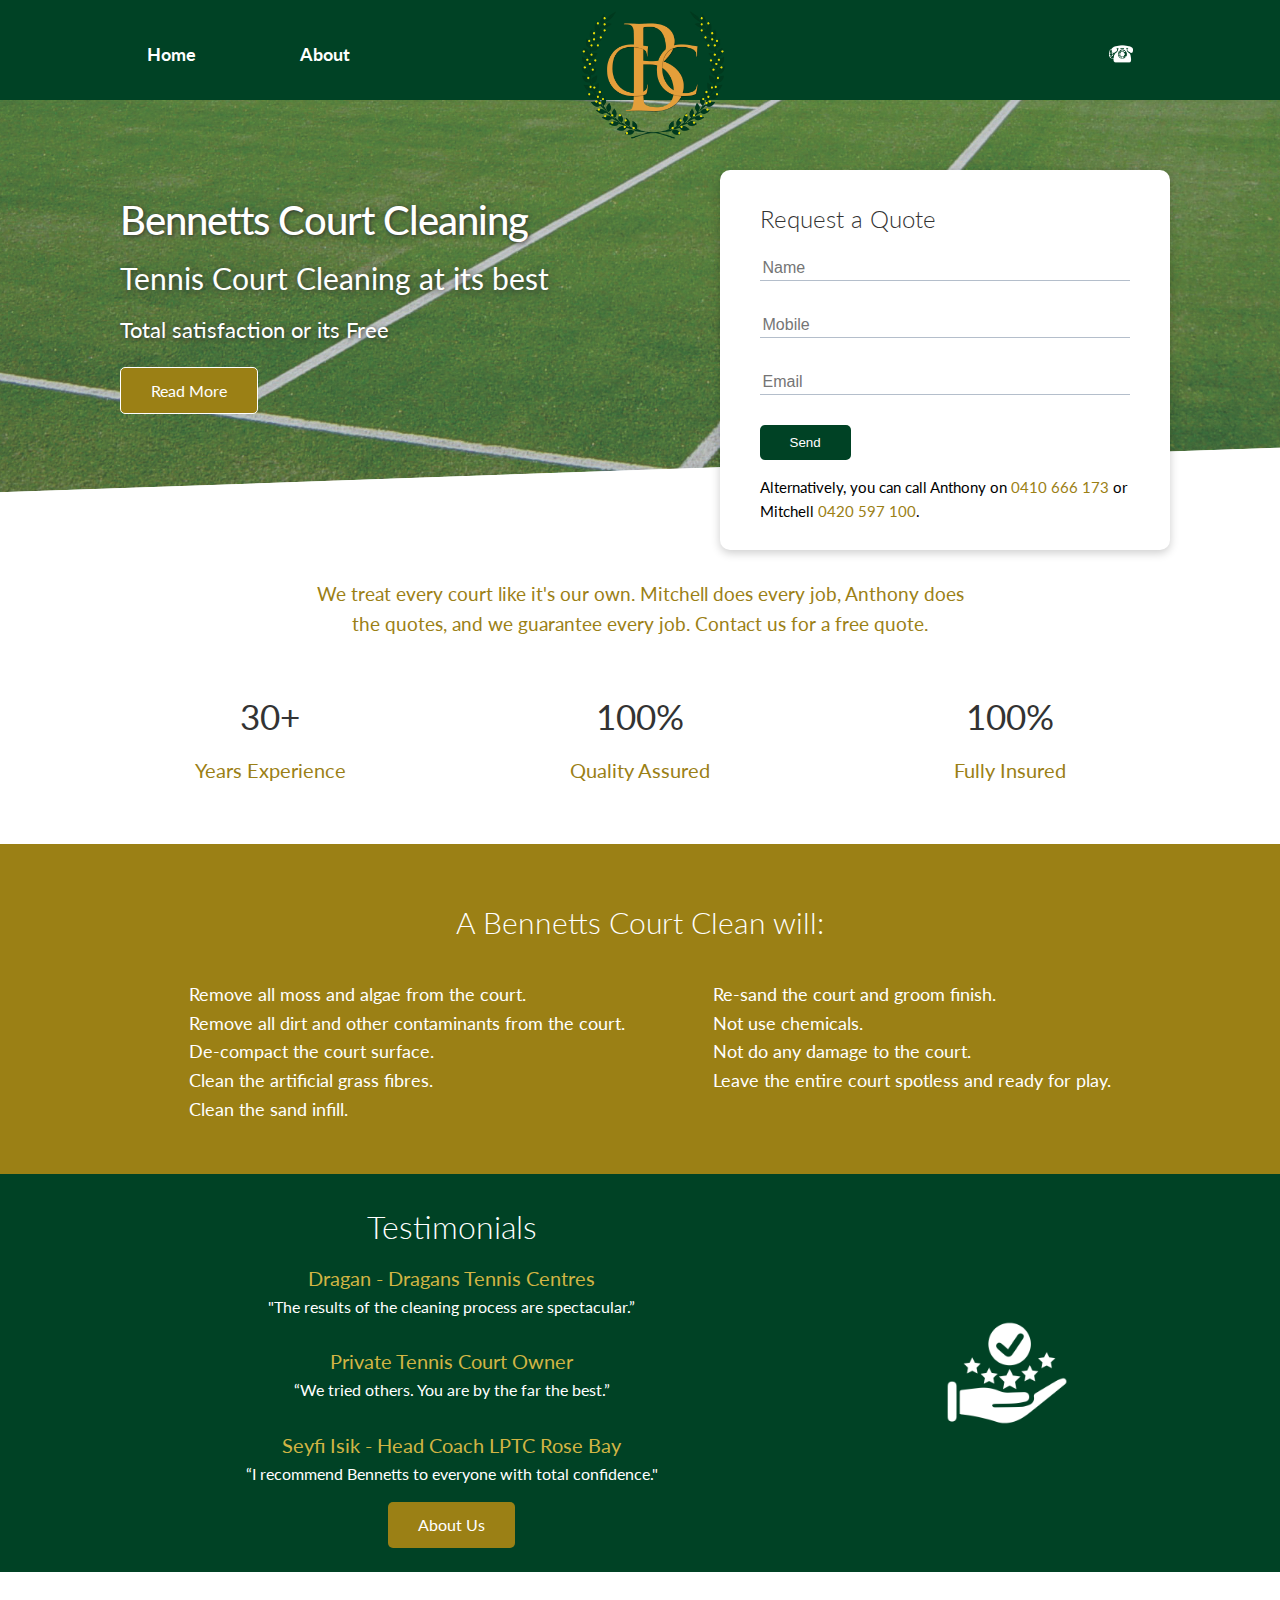
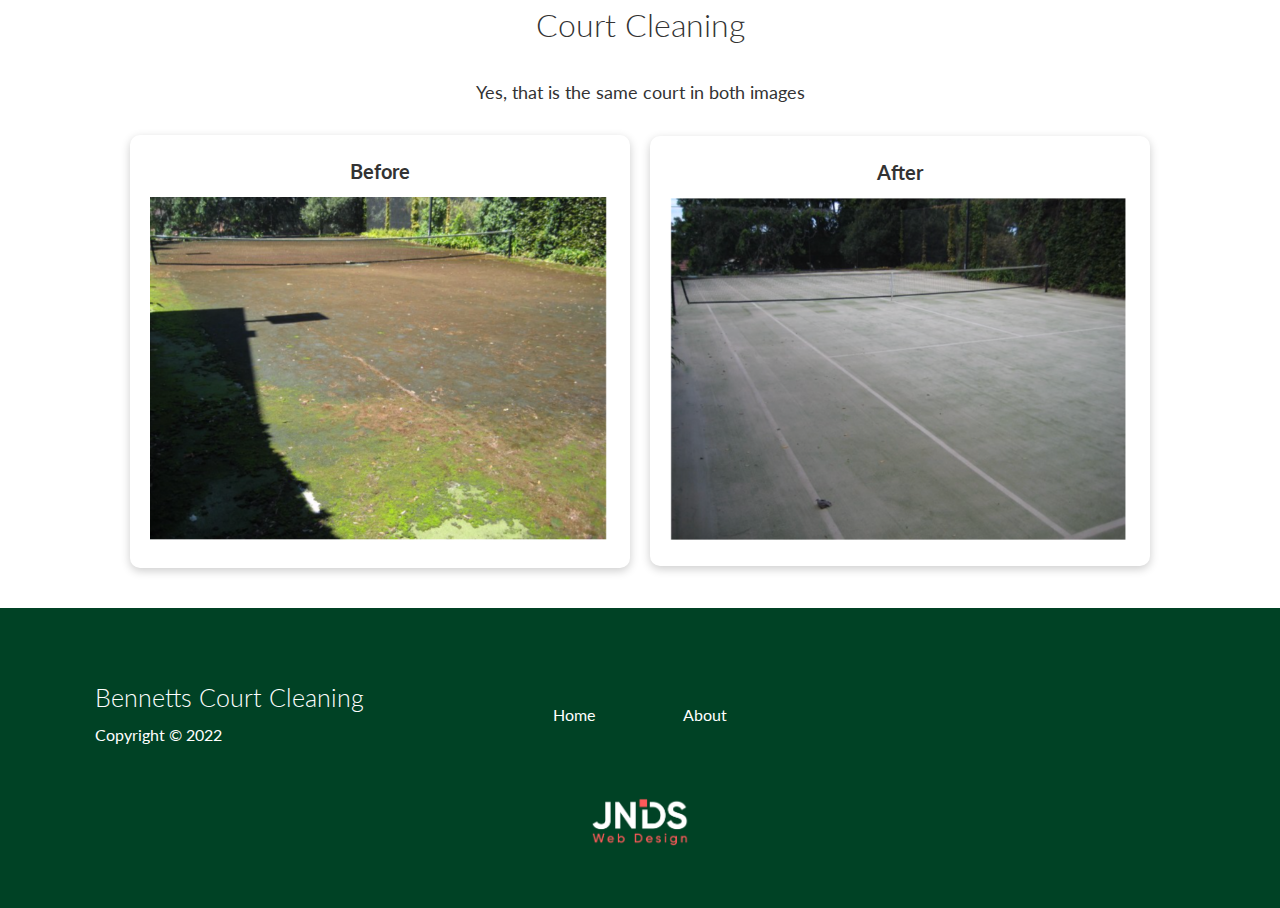
==== commit f6a752ca: "update5July" ====
--- a/index.html
+++ b/index.html
@@ -169,7 +169,7 @@
         <div class="container grid grid-3">
             <div>
                 <h1>Bennetts Court Cleaning</h1>
-                <p>Copyright &copy; 2021</p>
+                <p>Copyright &copy; 2022</p>
             </div>
             <nav>
                 <ul class="flex">
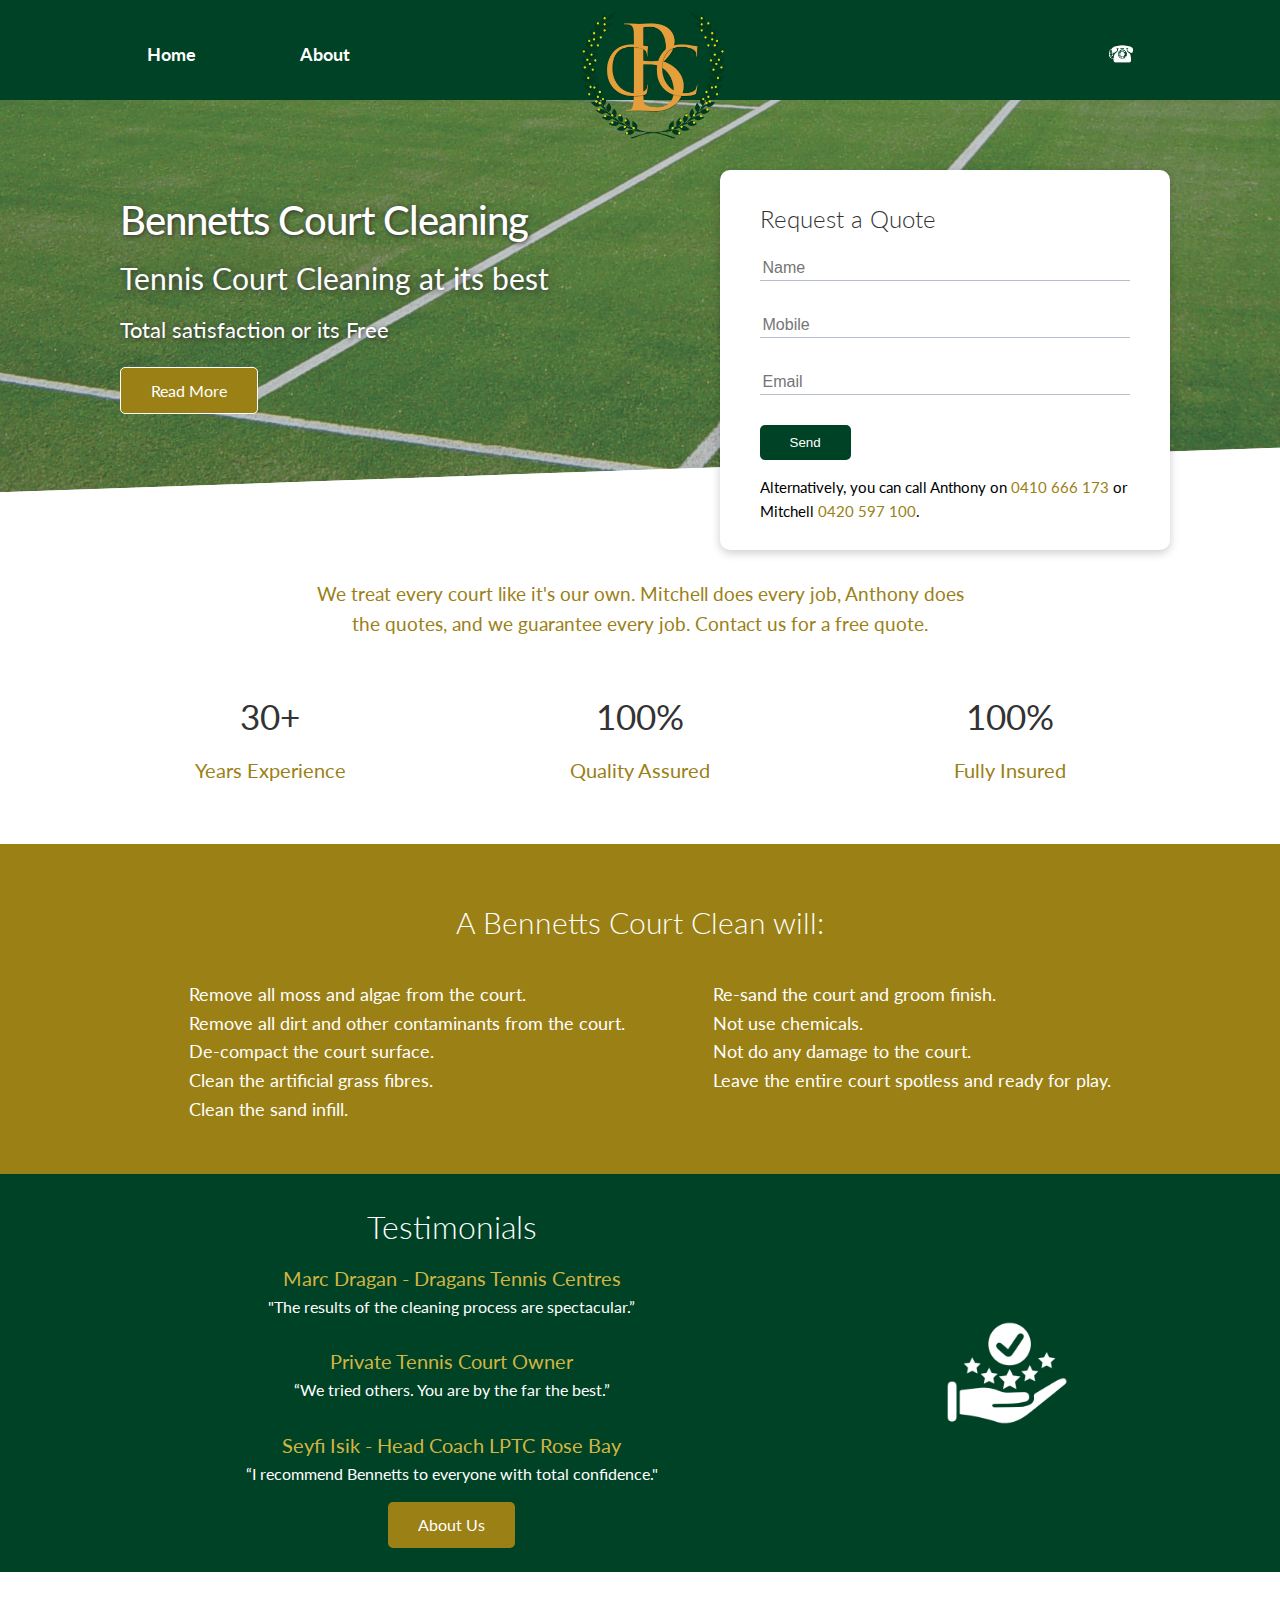
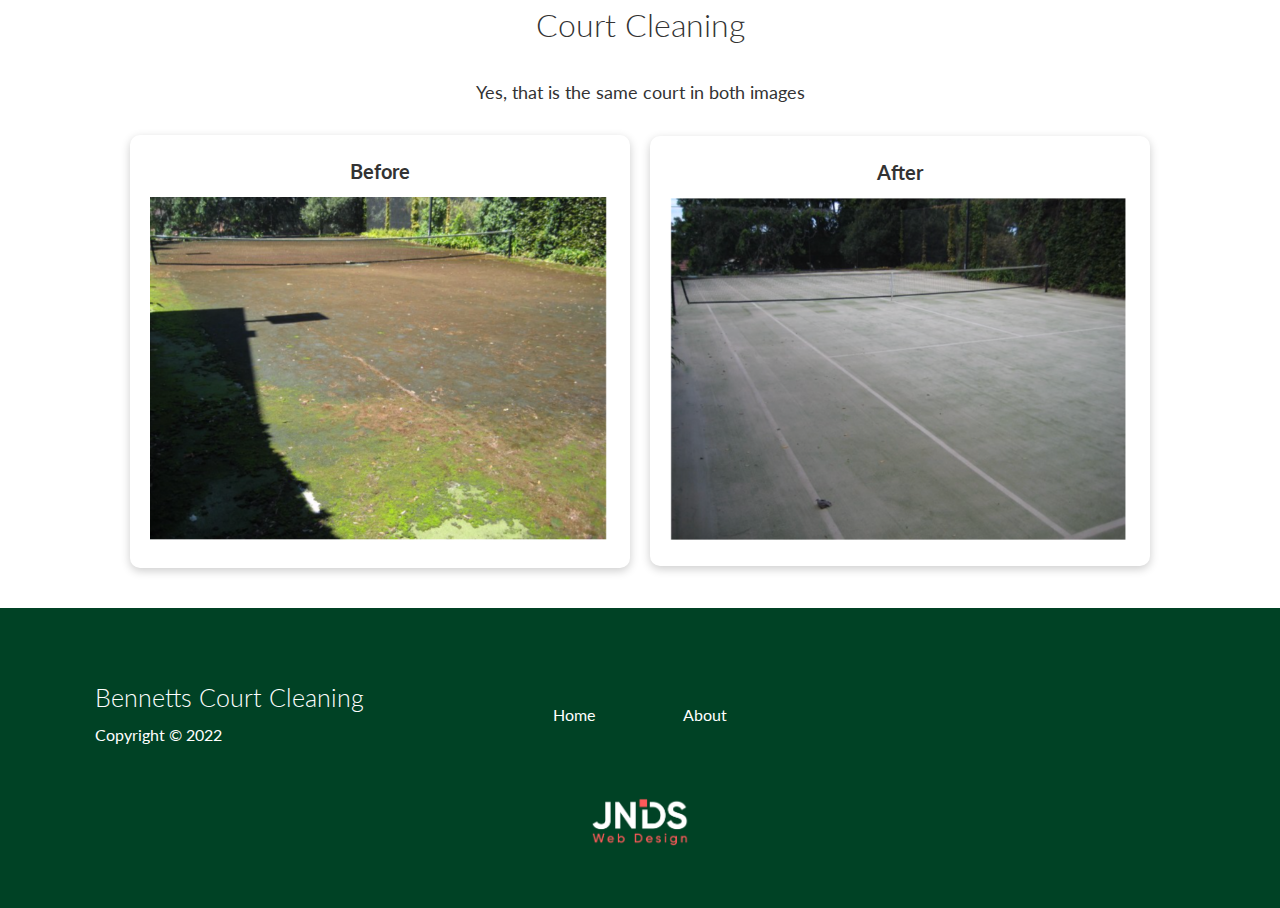
==== commit d9369b5c: "update1July" ====
--- a/index.html
+++ b/index.html
@@ -130,7 +130,7 @@
         <div class="container grid">
             <div class="text-center">
                 <h2 class="md">Testimonials</h2>
-                <p class="my-1"><span>Dragan - Dragans Tennis Centres</span><br>
+                <p class="my-1"><span>Marc Dragan - Dragans Tennis Centres</span><br>
                     "The results of the cleaning process are spectacular.”<br><br>
                     
                     <span>Private Tennis Court Owner</span><br>
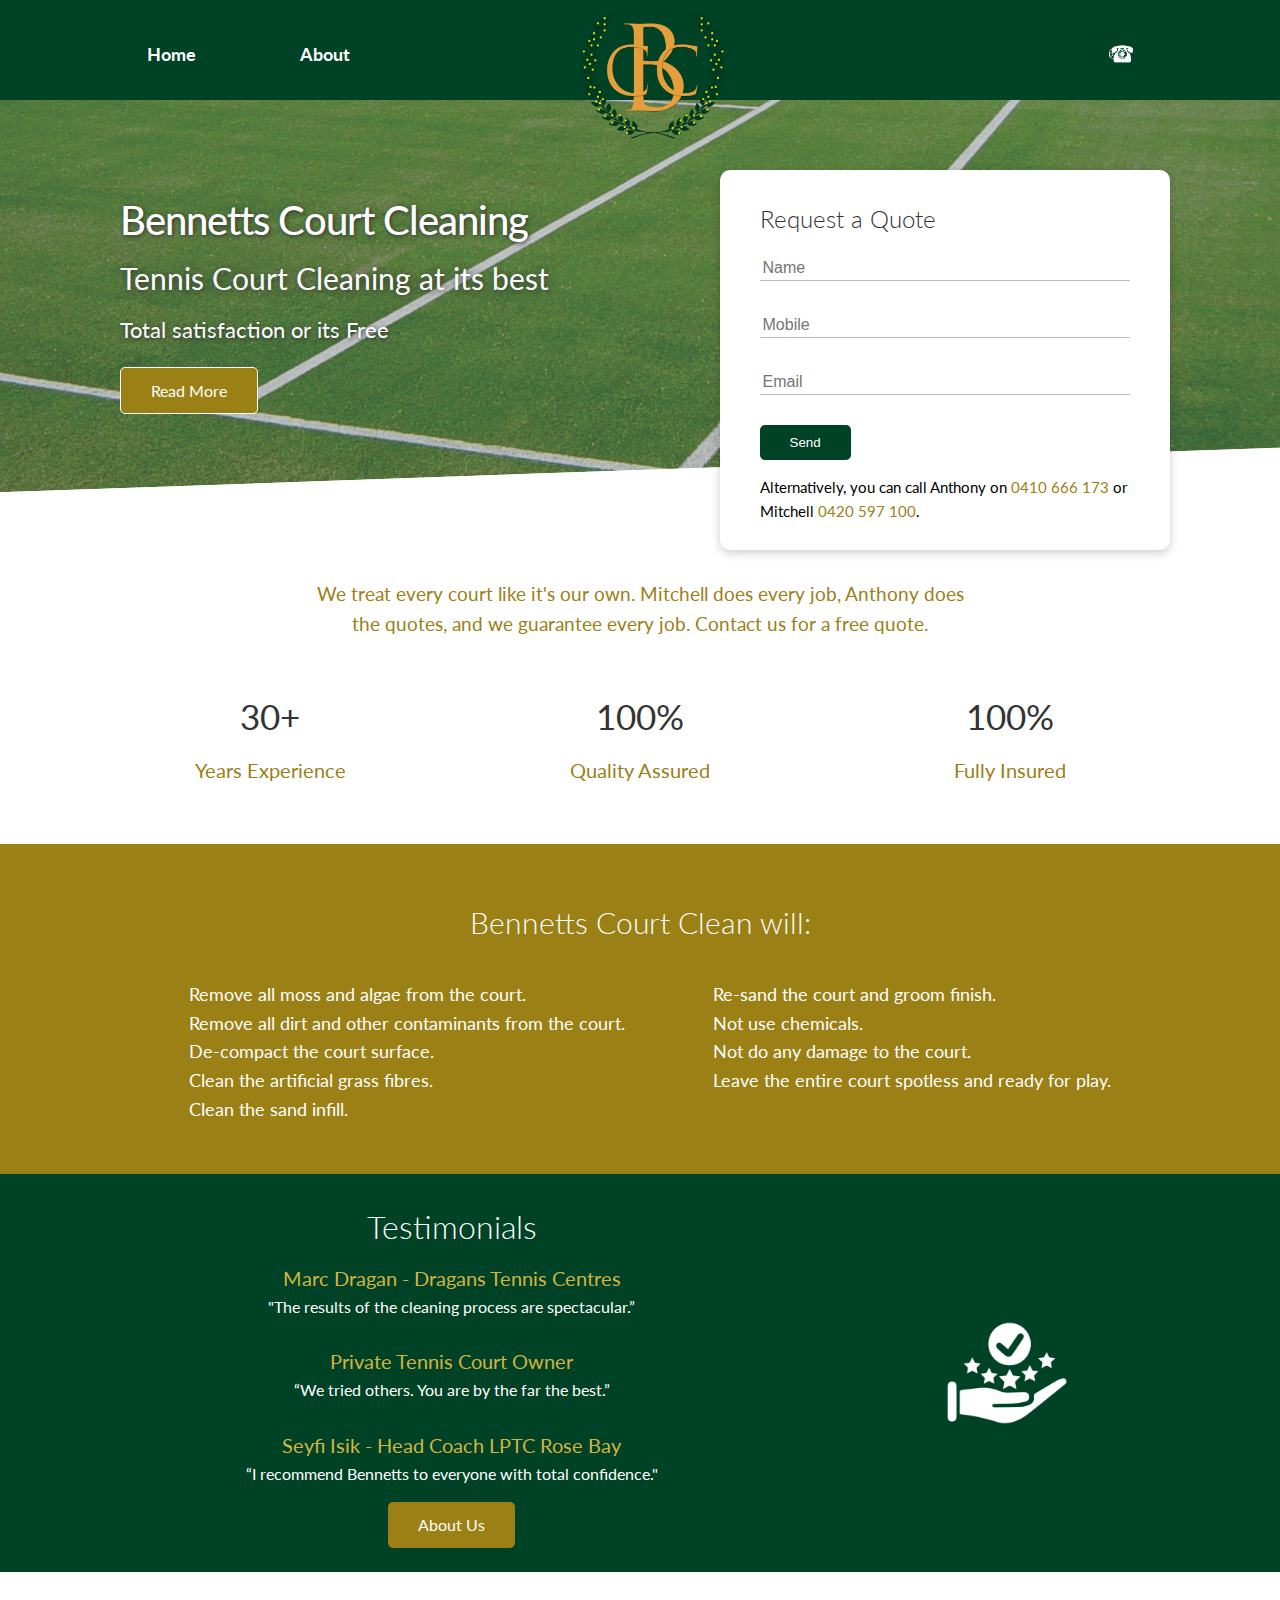
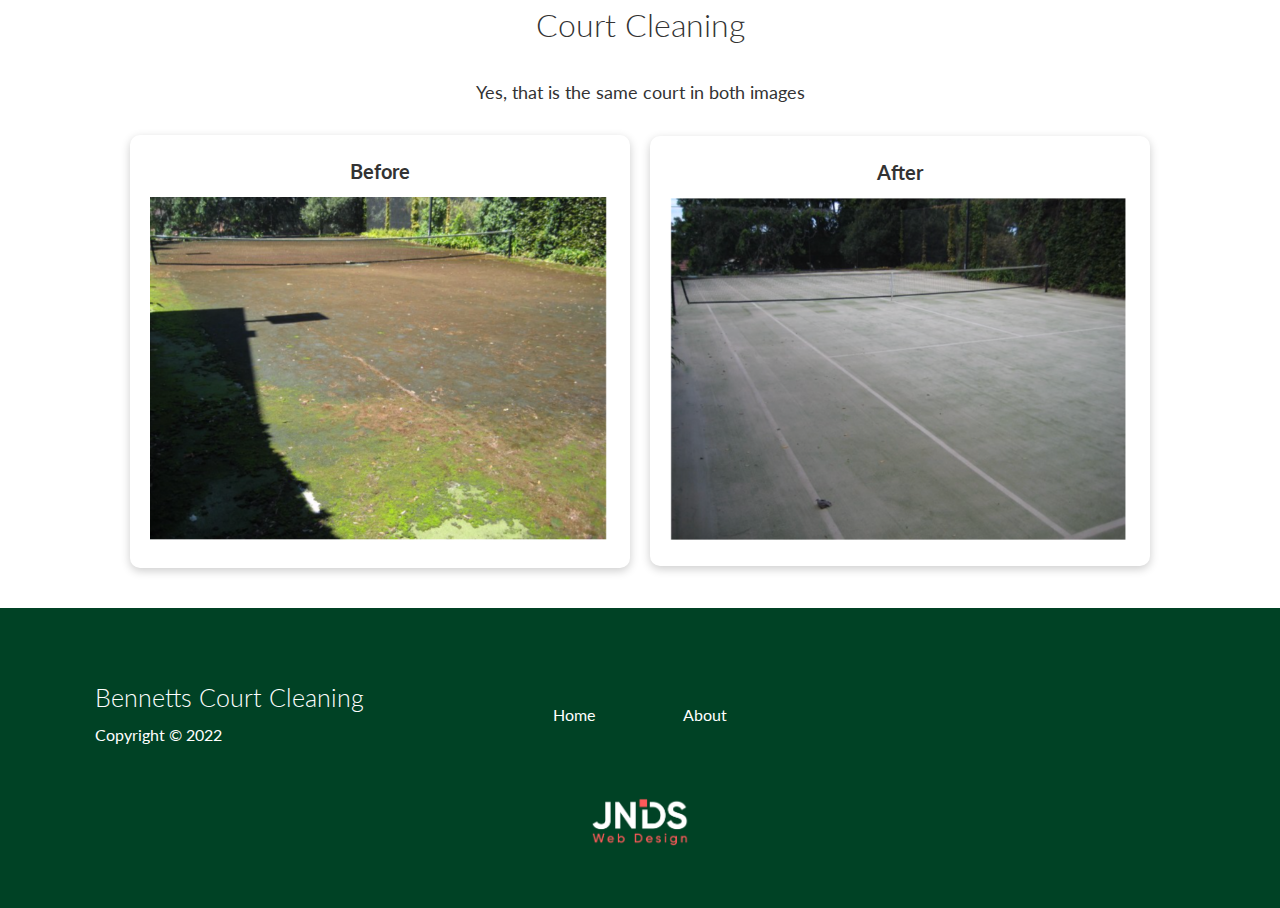
==== commit 596c3e35: "removed A" ====
--- a/index.html
+++ b/index.html
@@ -105,7 +105,7 @@
     <section class="cli">
         <div class="info">
             <div class="info-heading">
-                <h2>A Bennetts Court Clean will:</h2>
+                <h2>Bennetts Court Clean will:</h2>
                 <ul class="list">
                     <div>
                     <li><i class="fa-solid fa-check"></i>Remove all moss and algae from the court.</li>
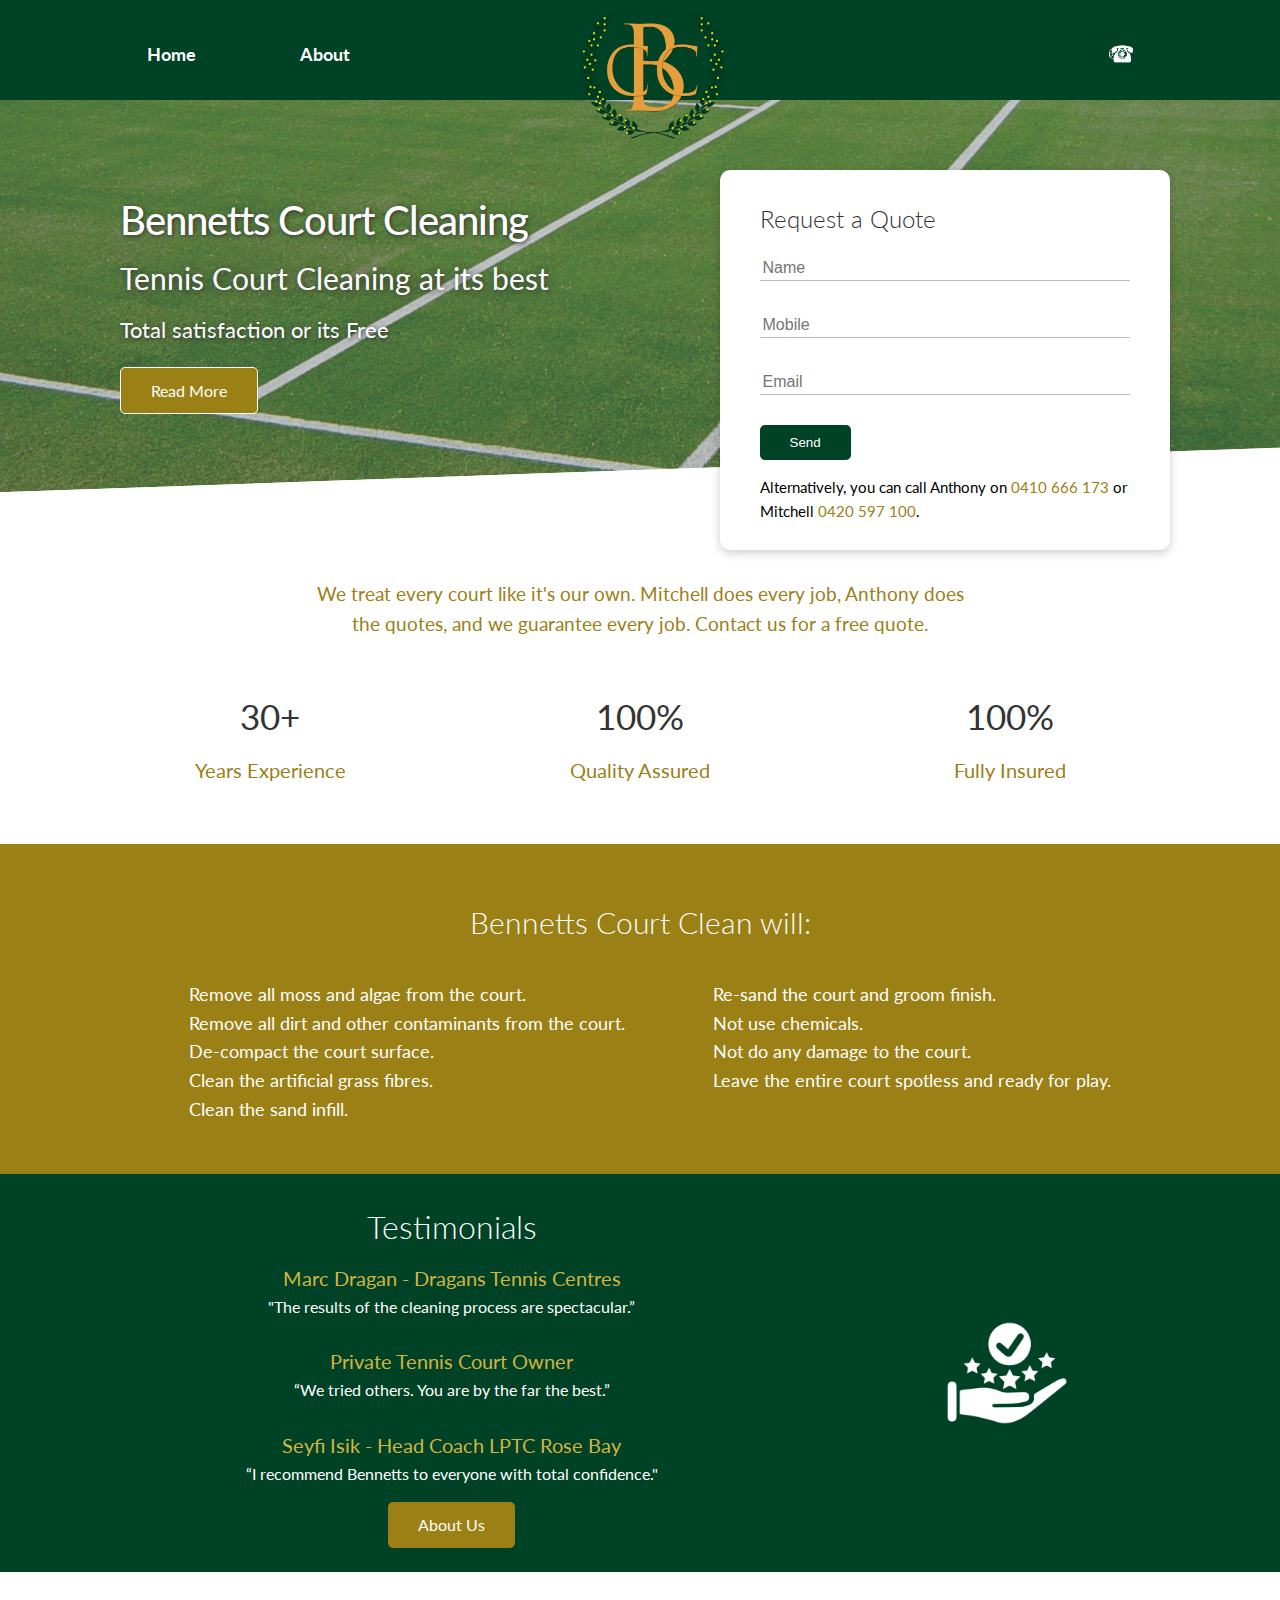
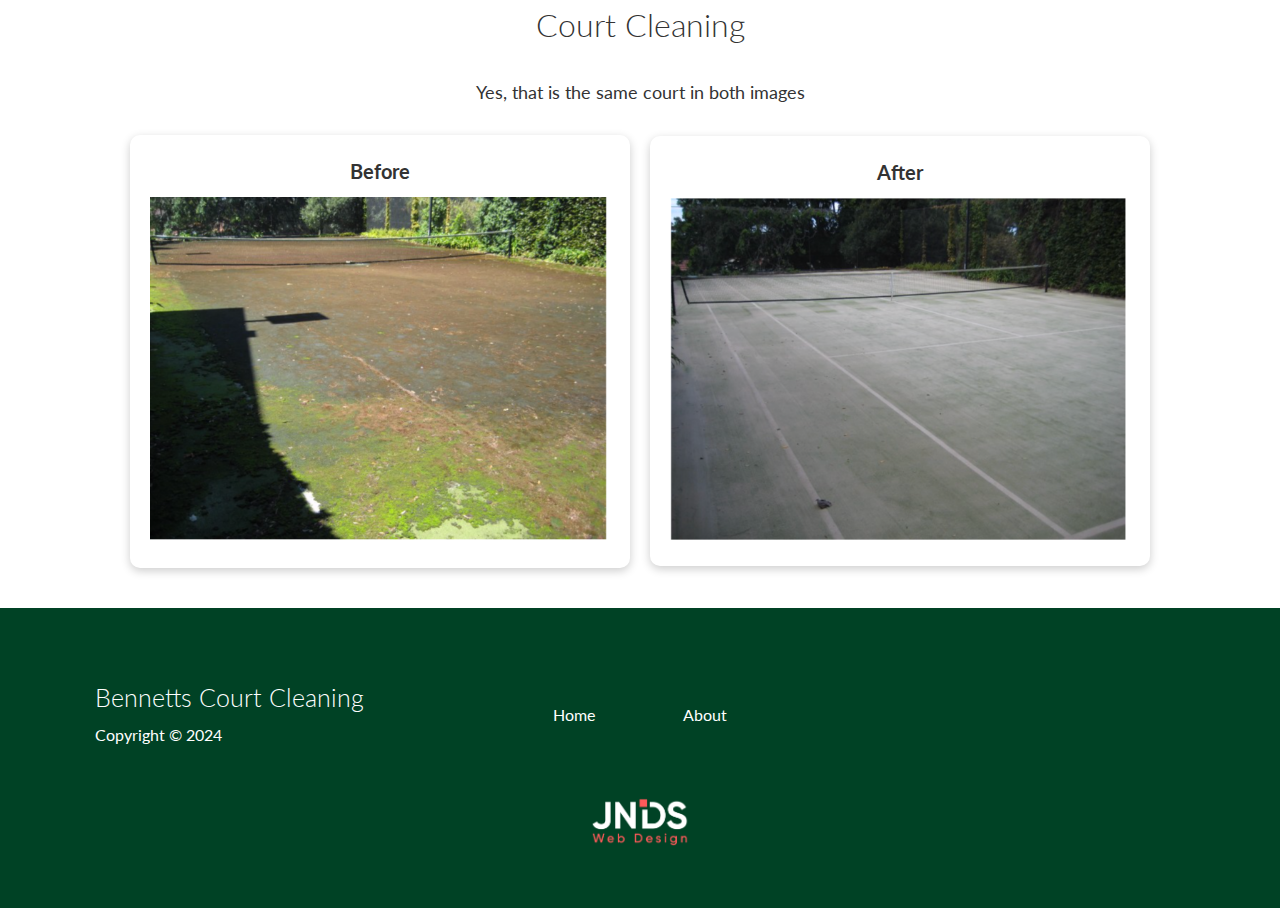
==== commit fe396092: "summertile" ====
--- a/index.html
+++ b/index.html
@@ -169,7 +169,7 @@
         <div class="container grid grid-3">
             <div>
                 <h1>Bennetts Court Cleaning</h1>
-                <p>Copyright &copy; 2022</p>
+                <p>Copyright &copy; 2024</p>
             </div>
             <nav>
                 <ul class="flex">
